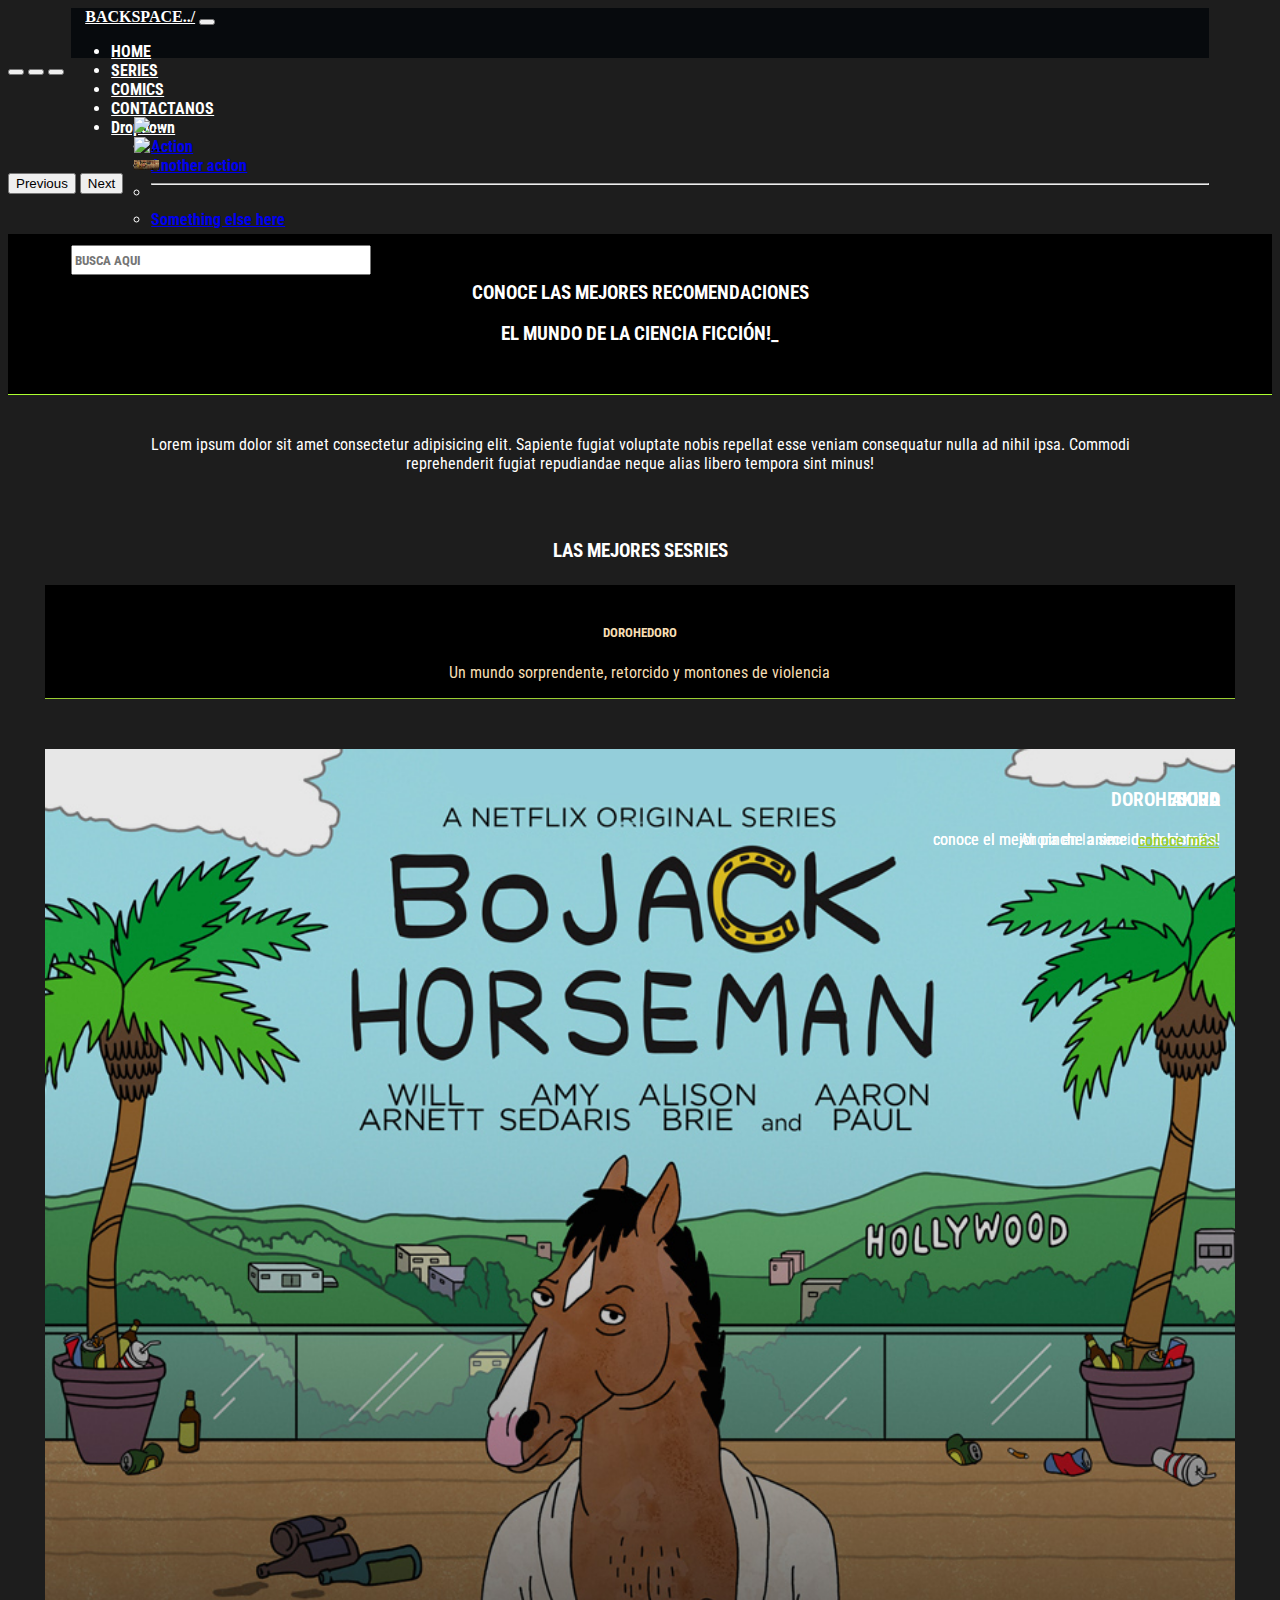
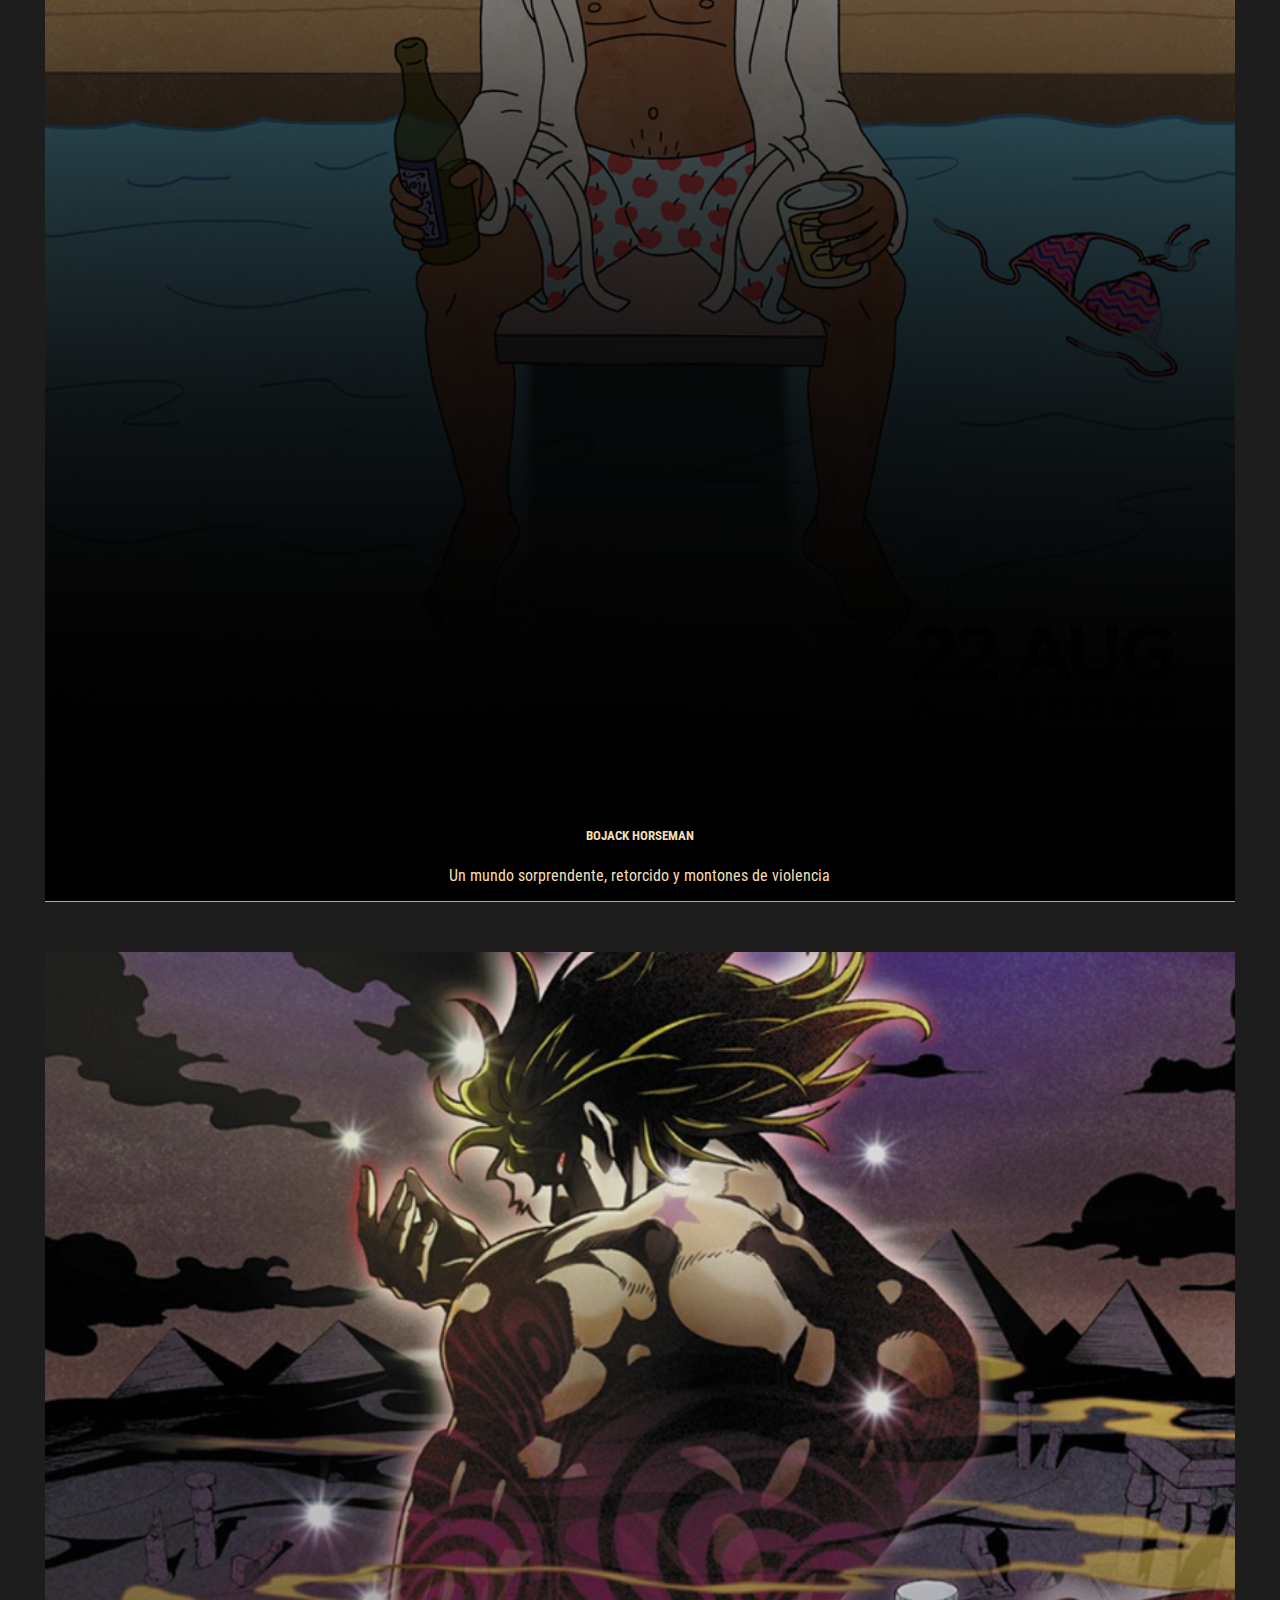
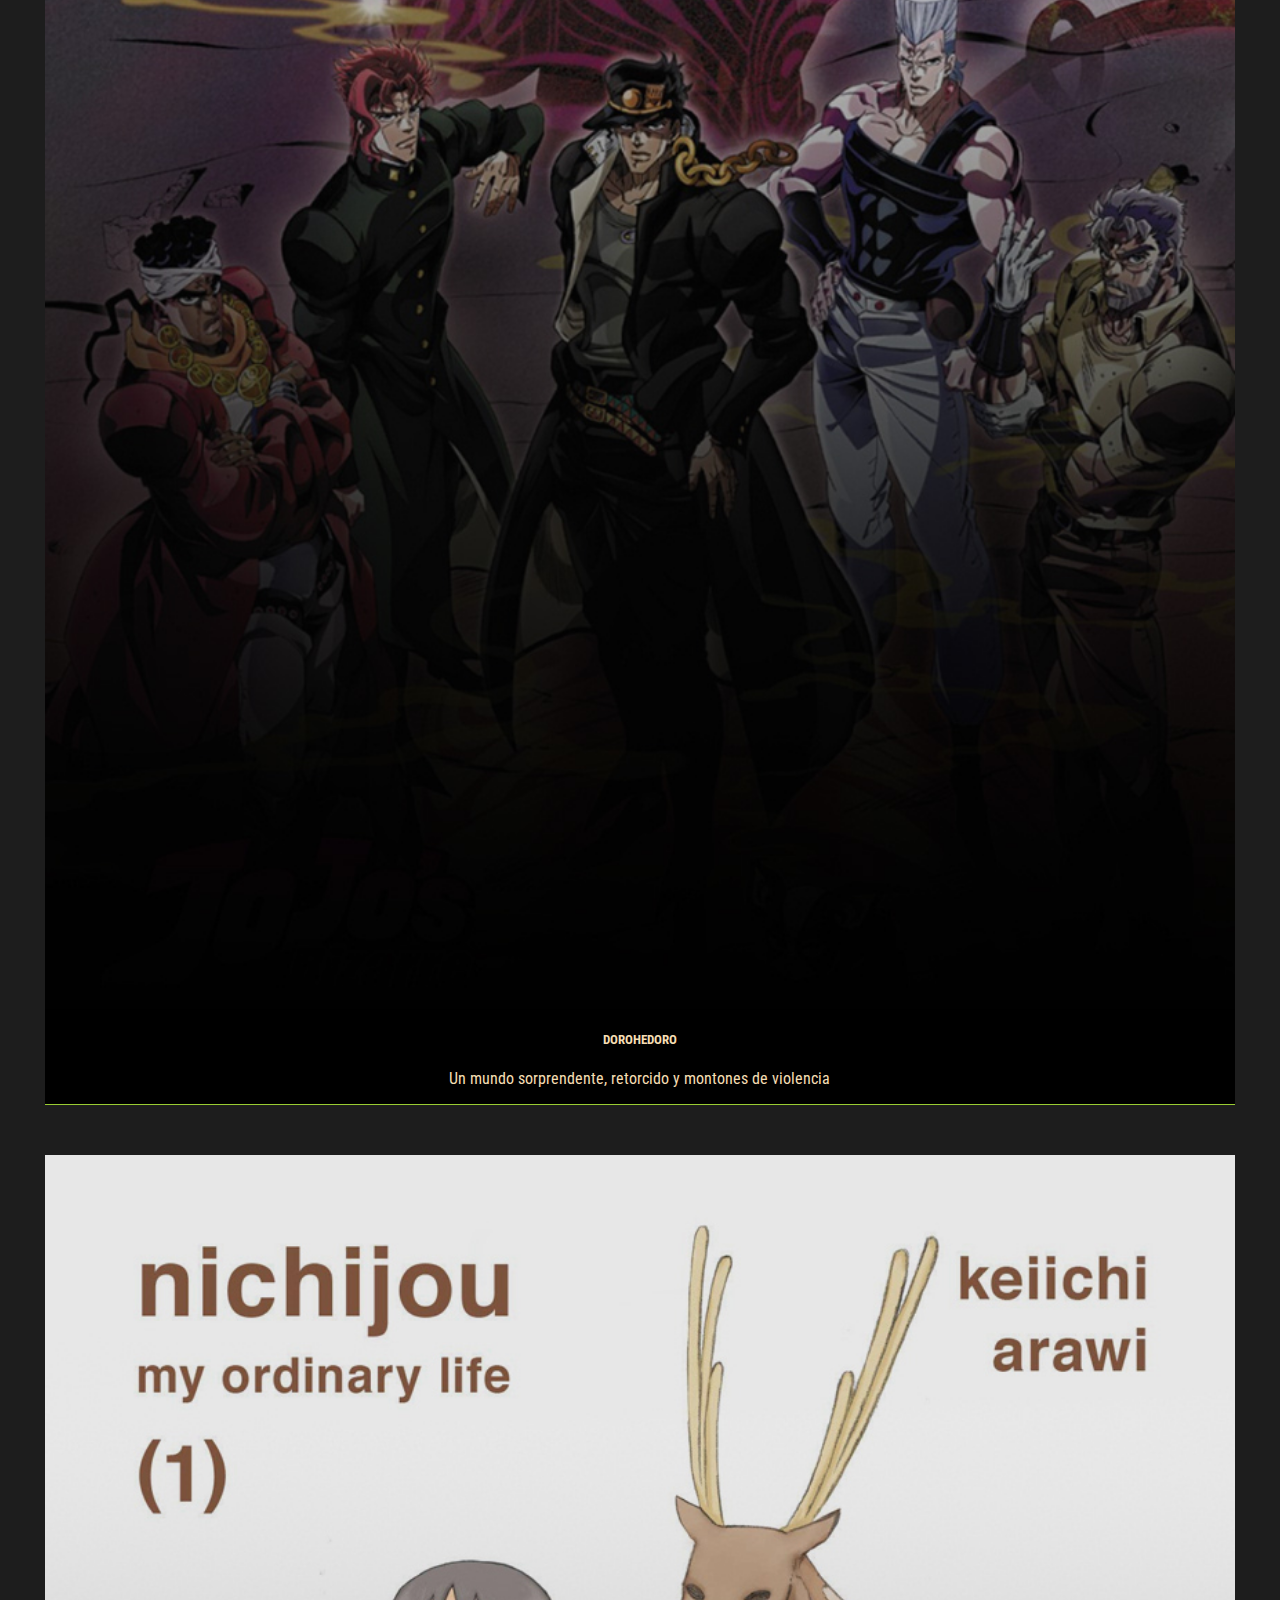
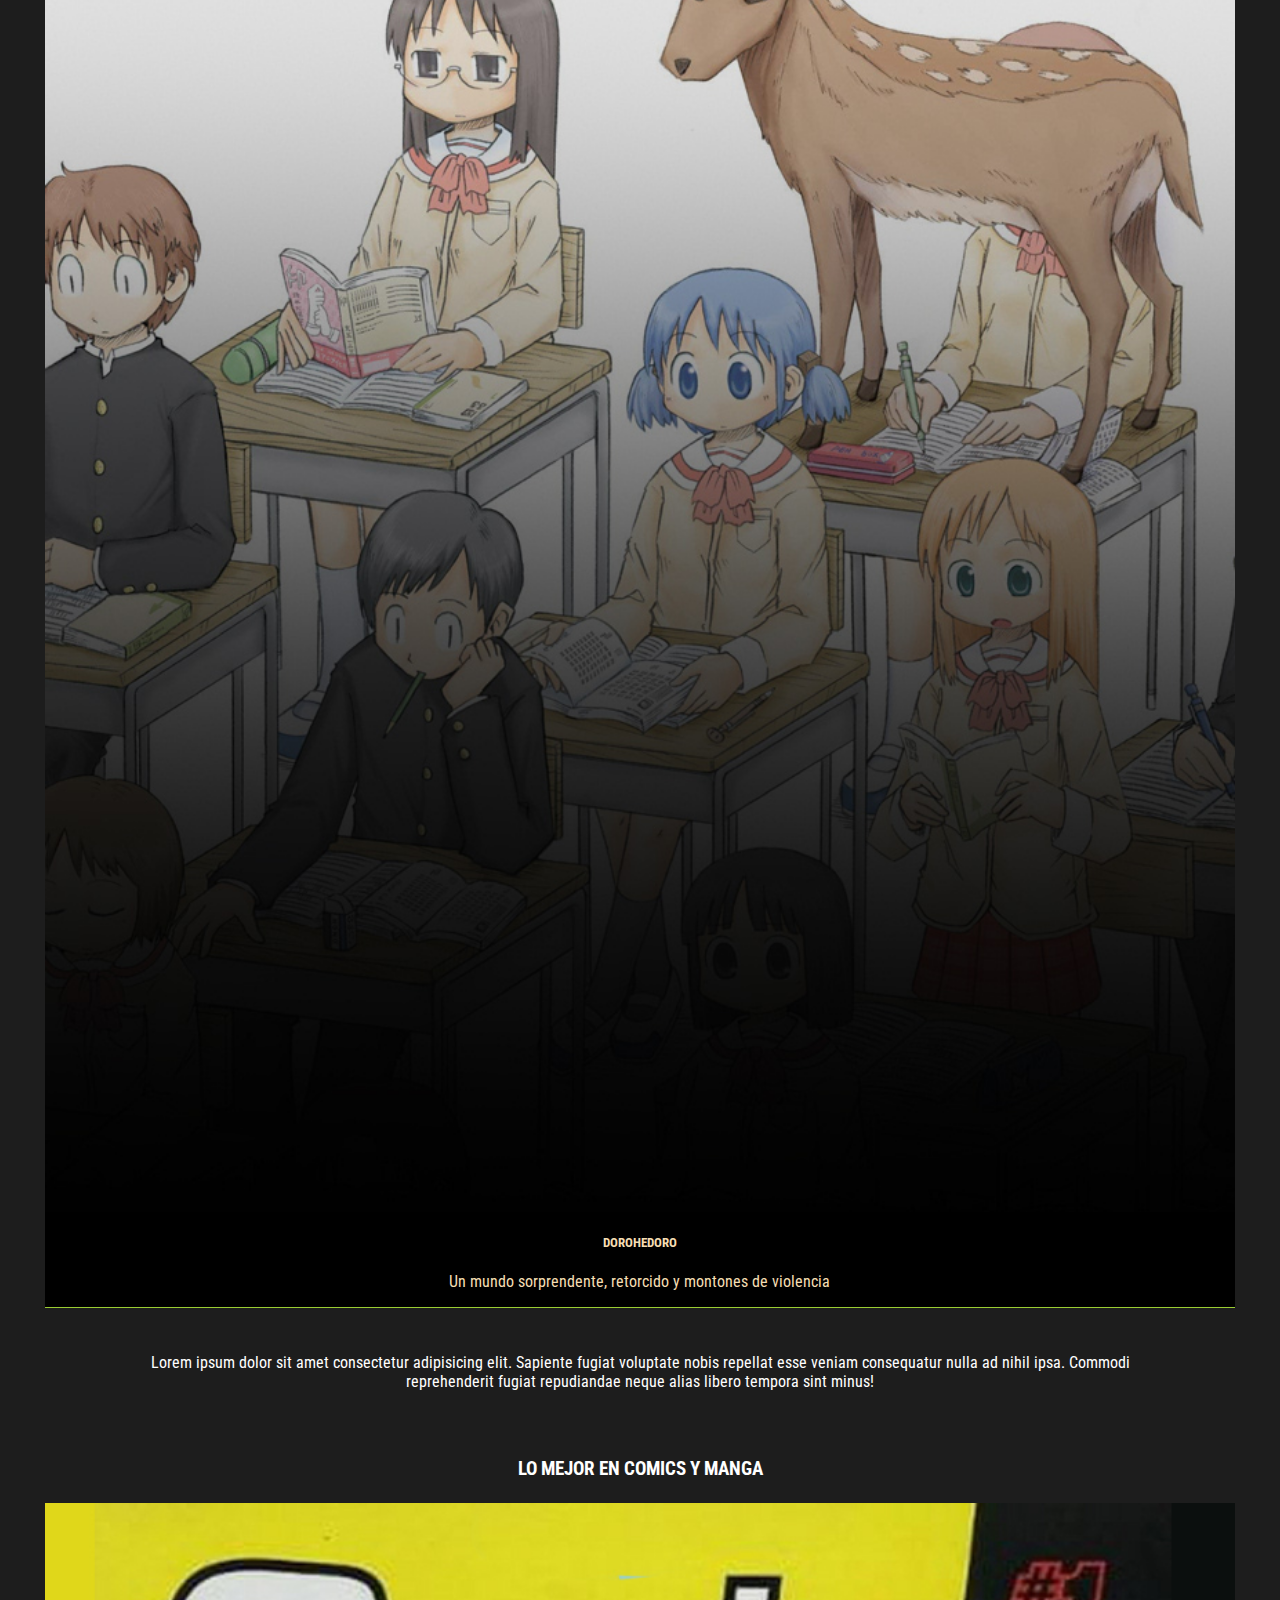
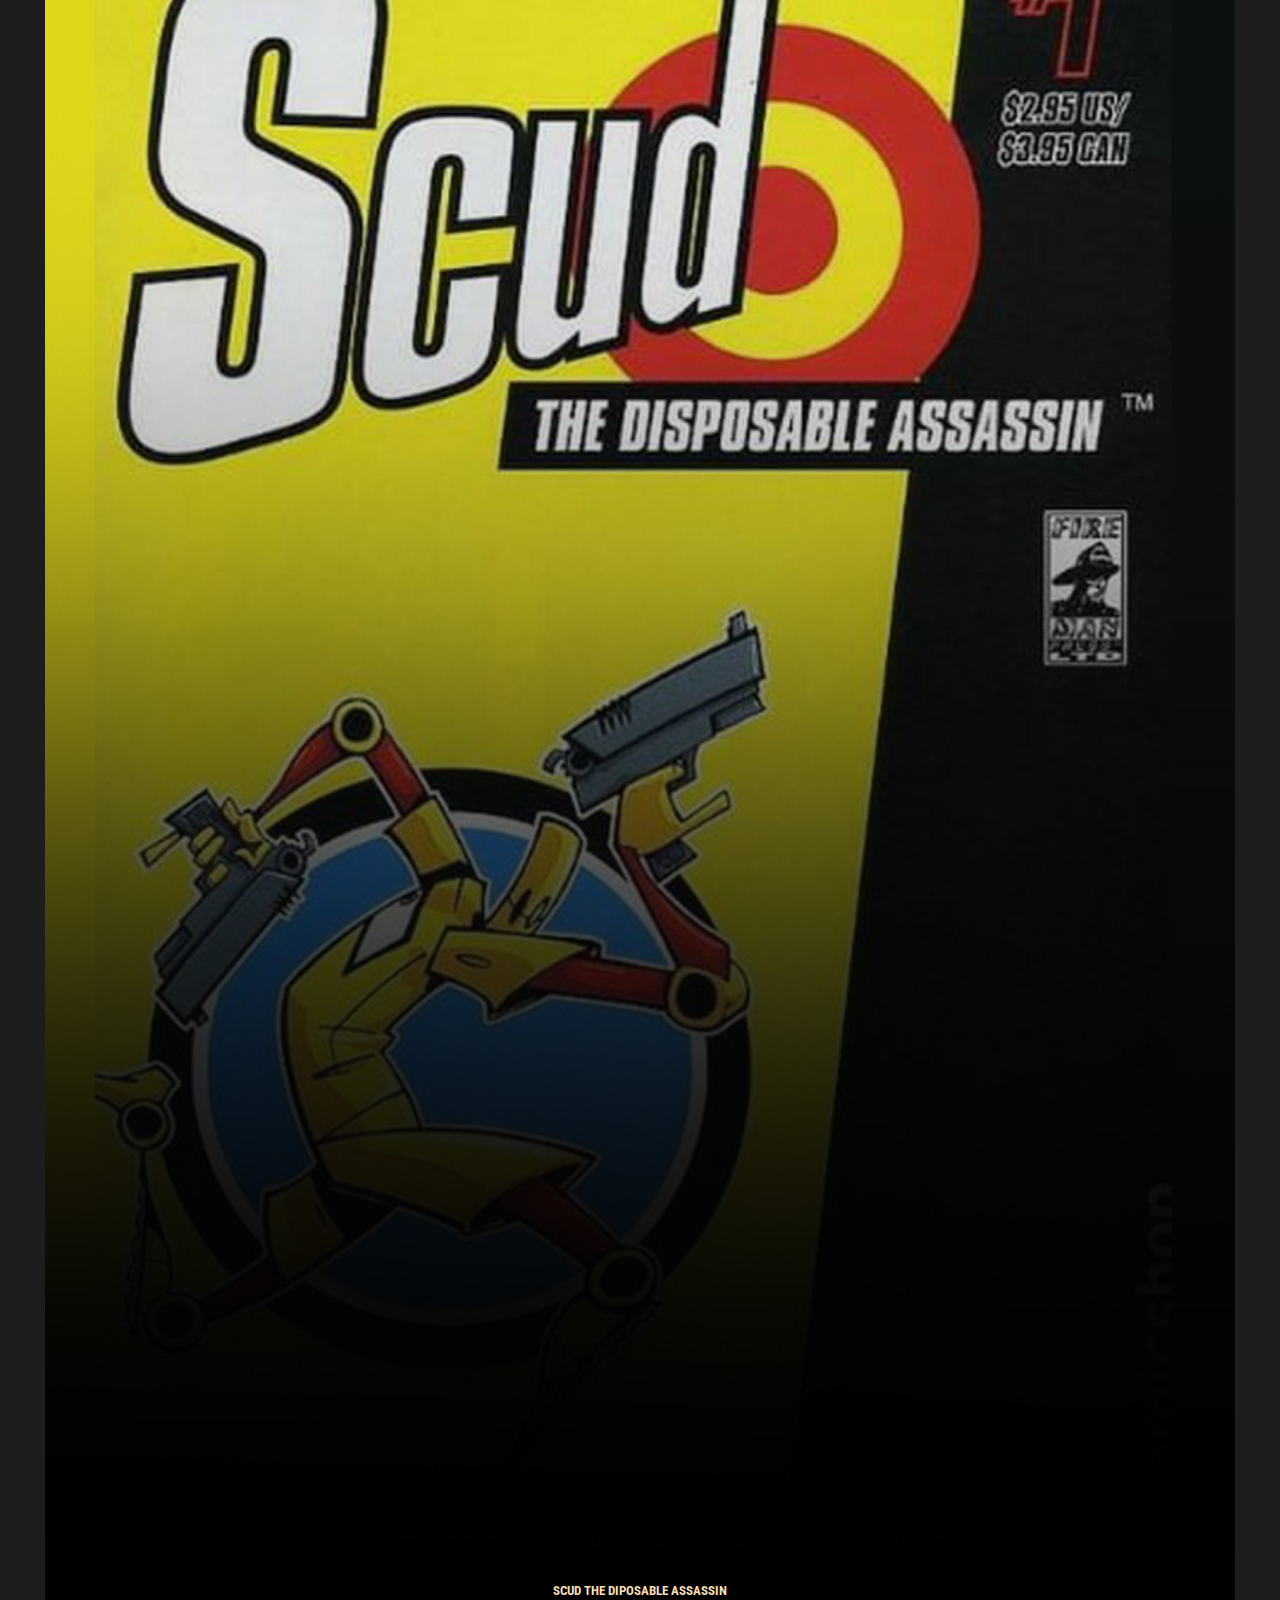
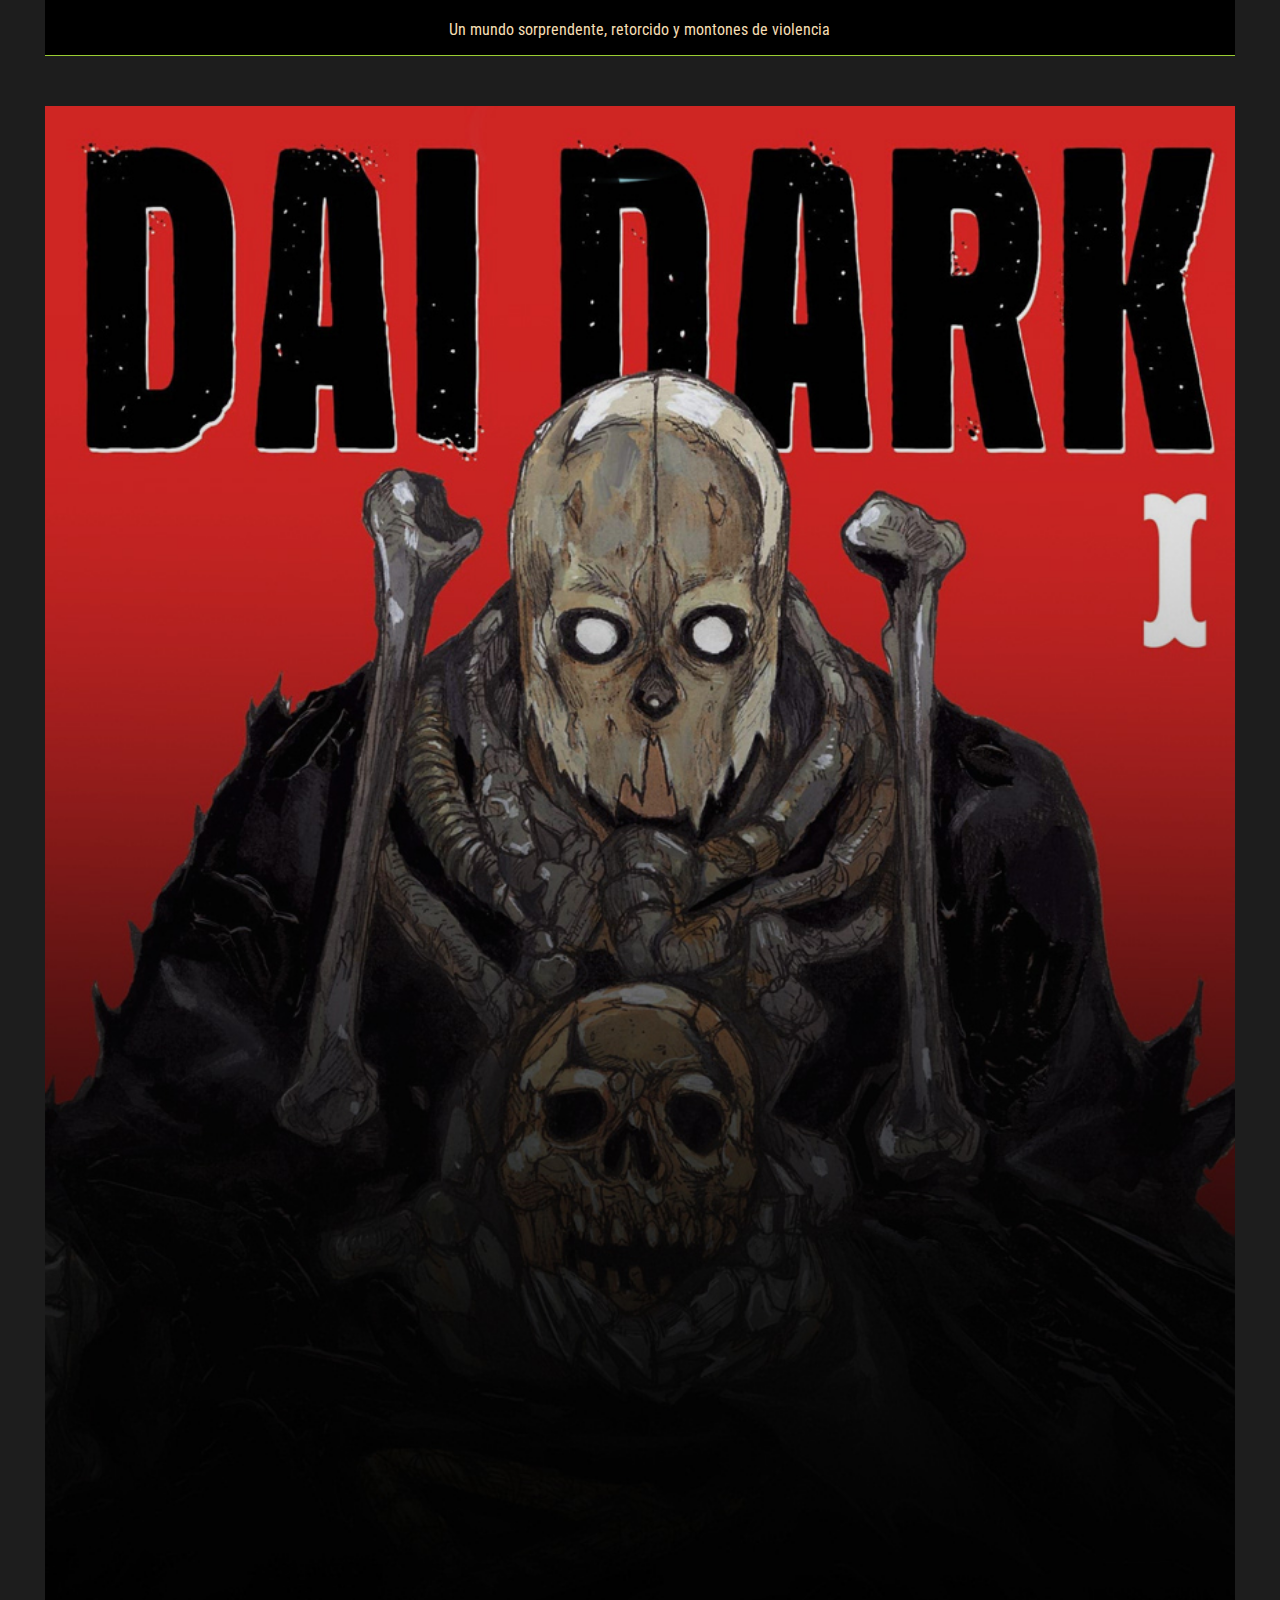
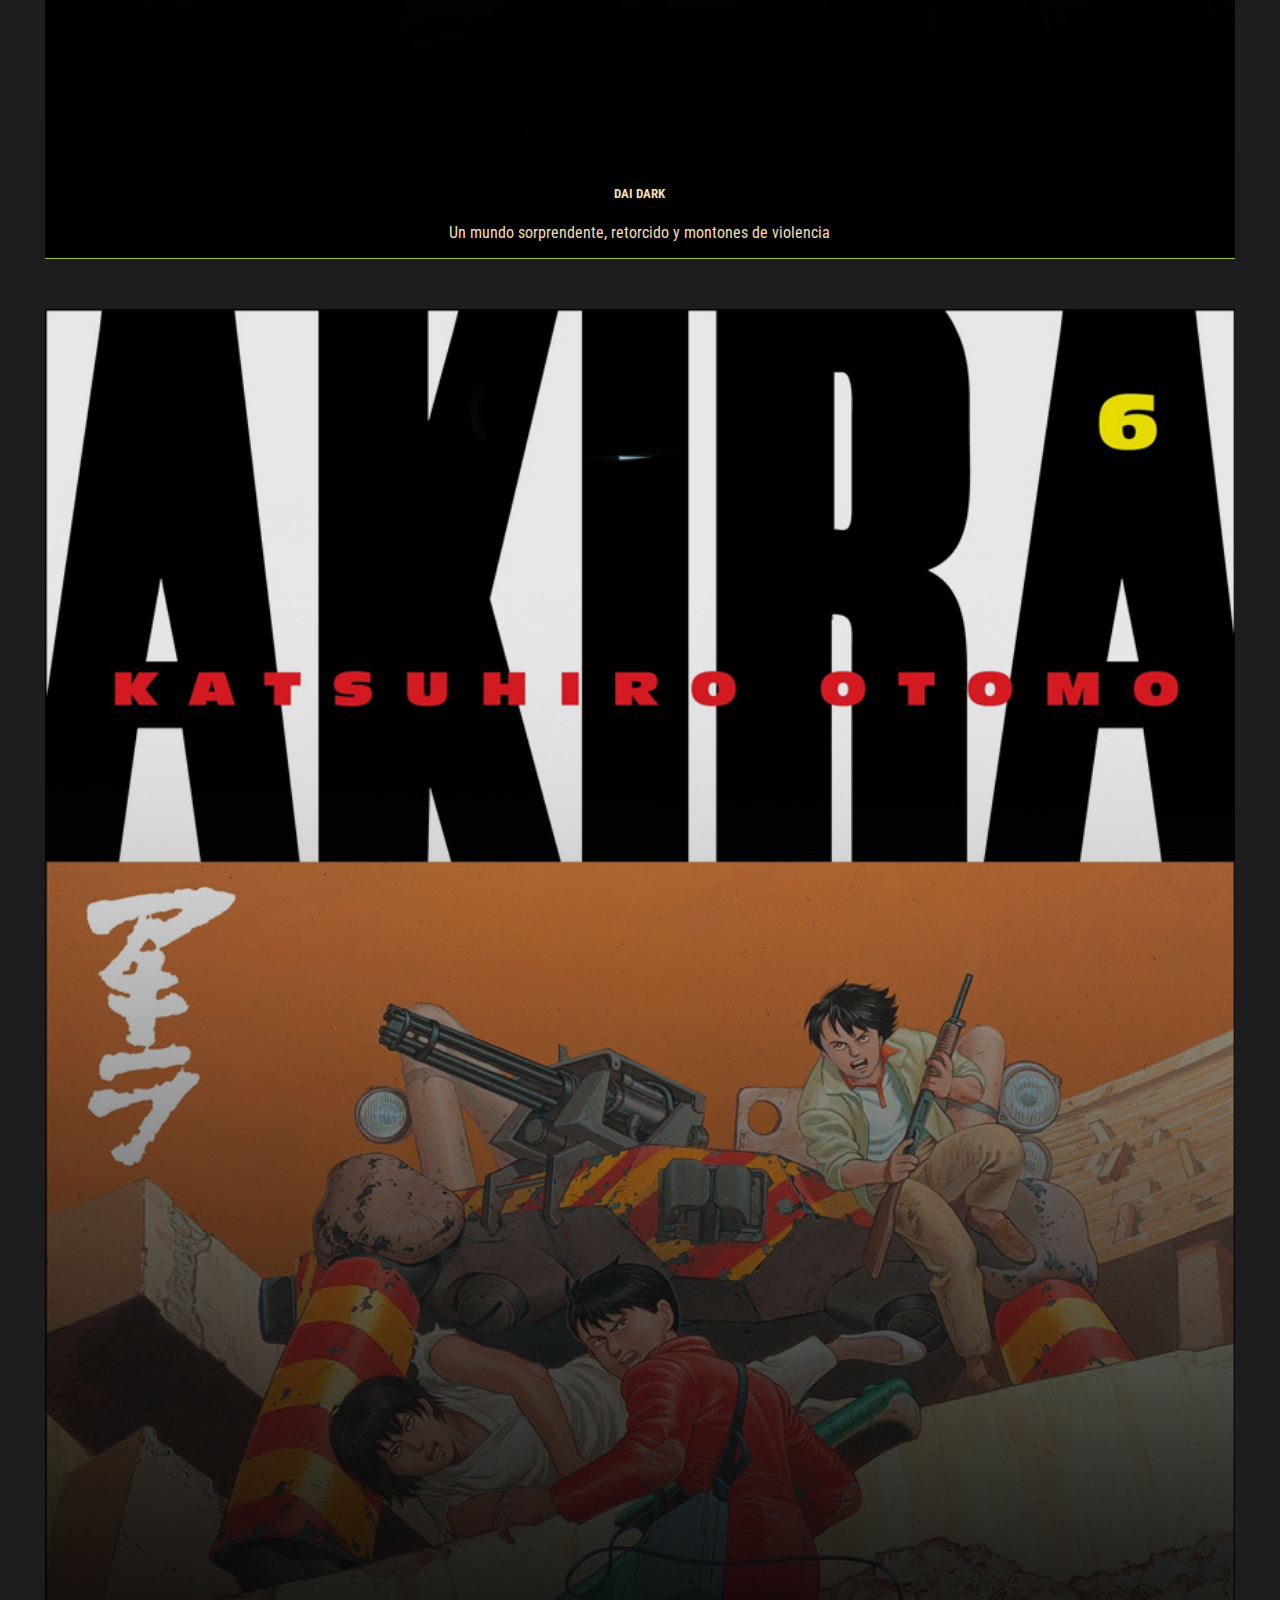
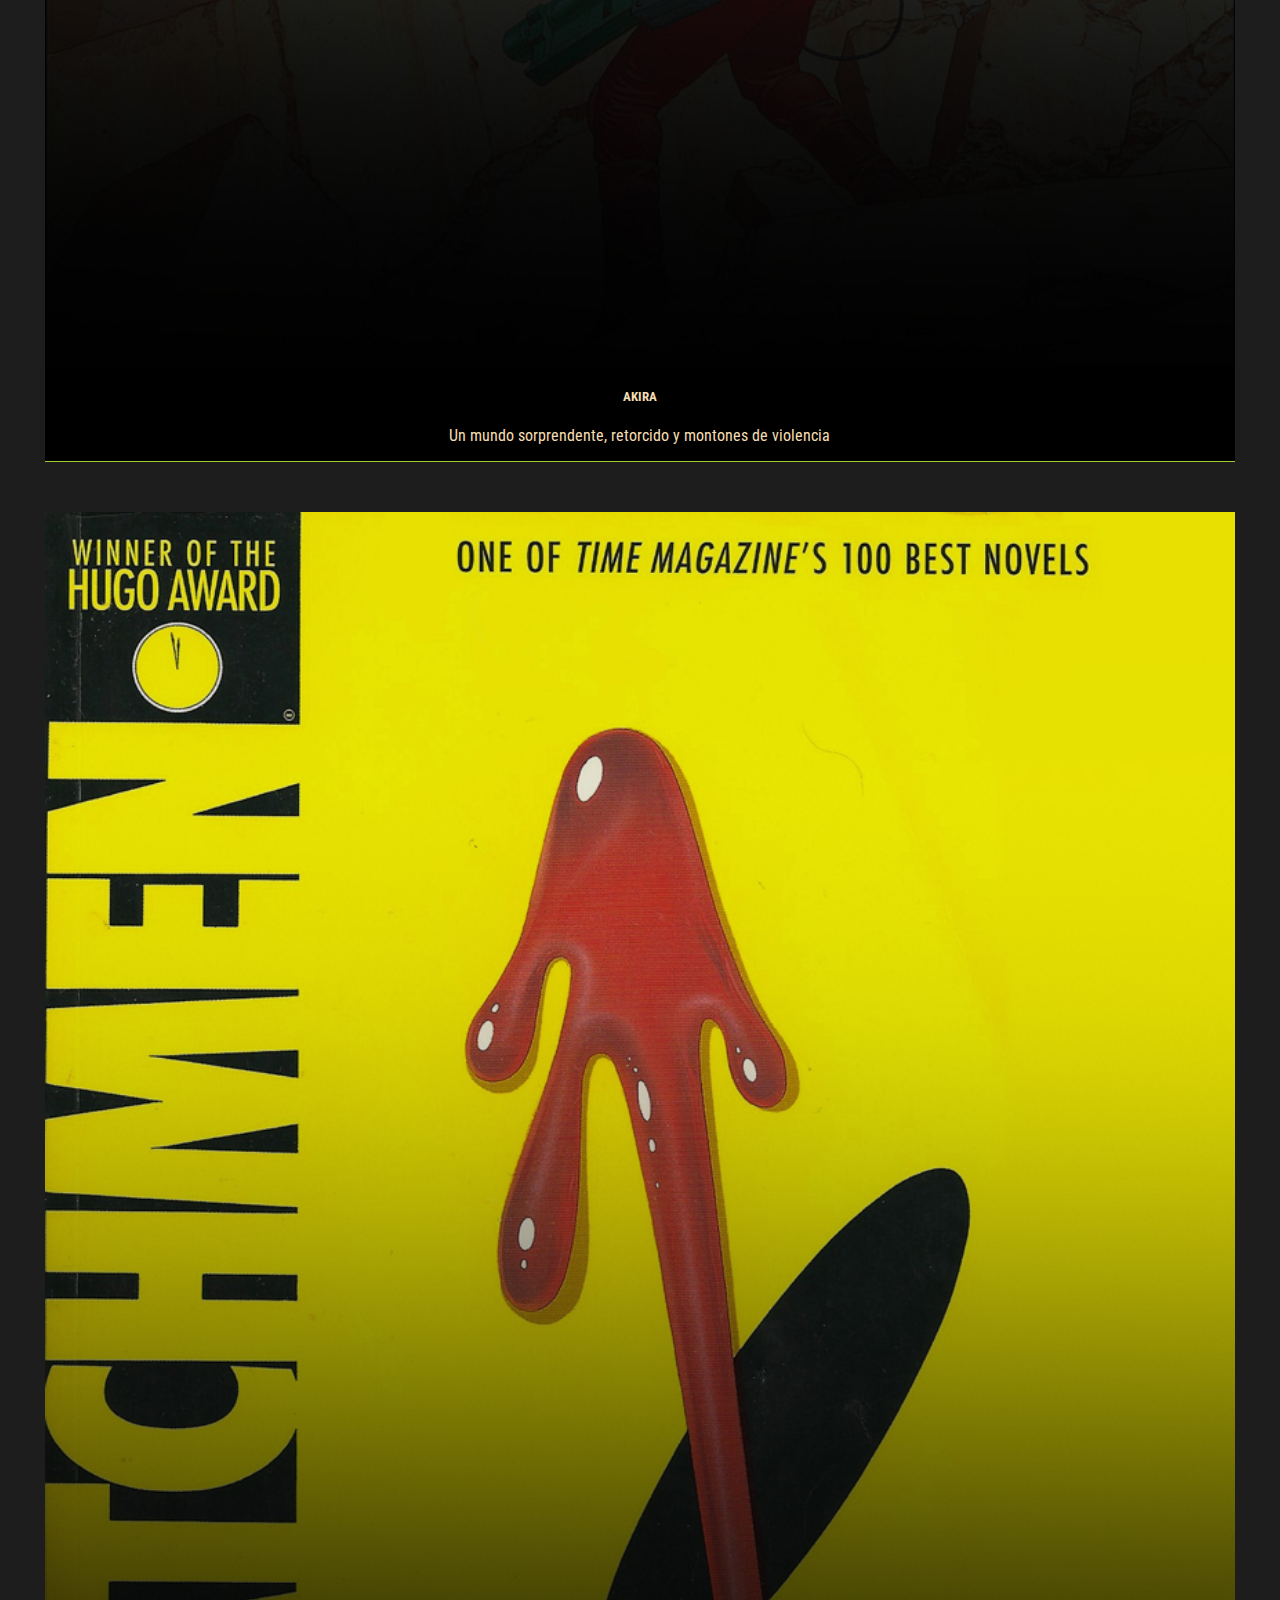
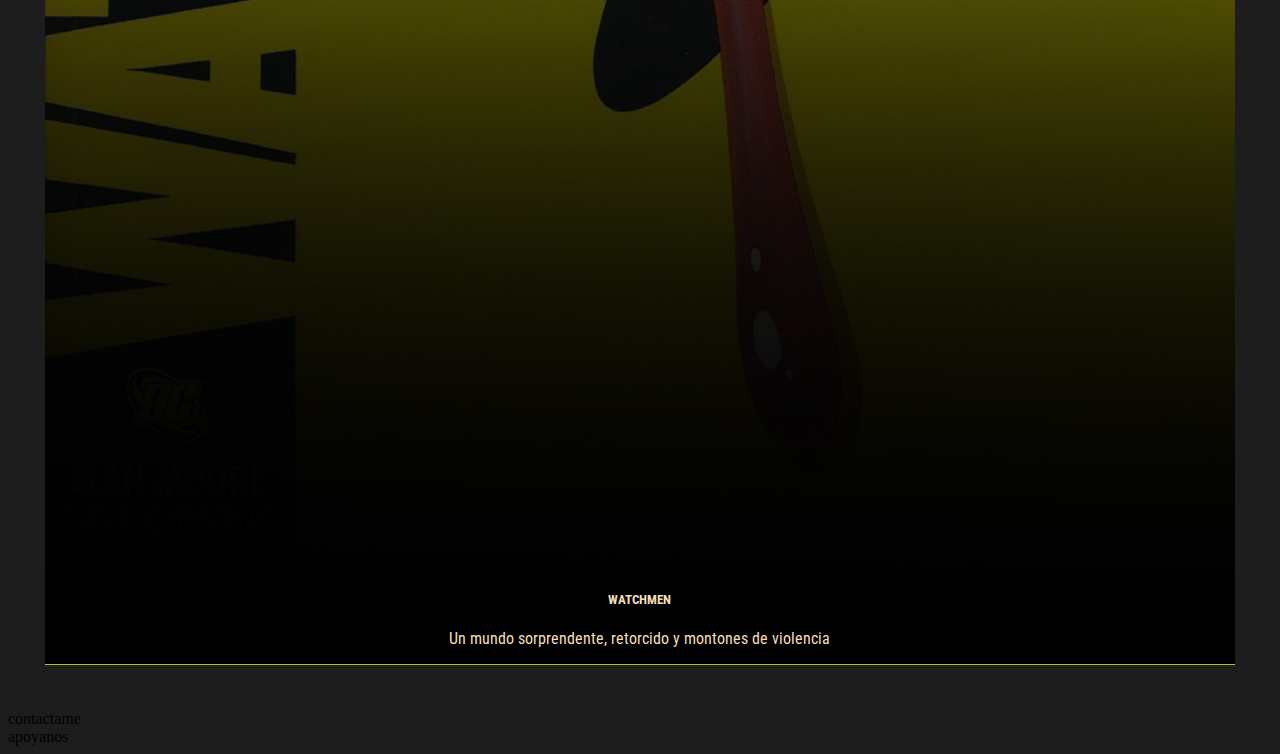
==== index.html @ 6d779ca4 "se termino el apartado de recomendaciones" ====
<!doctype html>
<html lang="en">
  <head>
    <meta charset="utf-8">
    <meta name="viewport" content="width=device-width, initial-scale=1">
    <link href="https://cdn.jsdelivr.net/npm/bootstrap@5.0.1/dist/css/bootstrap.min.css" rel="stylesheet" integrity="sha384-+0n0xVW2eSR5OomGNYDnhzAbDsOXxcvSN1TPprVMTNDbiYZCxYbOOl7+AMvyTG2x" crossorigin="anonymous">
 
    <link rel="preconnect" href="https://fonts.gstatic.com">
    <link href="https://fonts.googleapis.com/css2?family=Roboto+Condensed:wght@400;700&display=swap" rel="stylesheet">
    <link rel="stylesheet" href="styles.css">


    <title>BACKSPACE, Tu citio web de noticias</title>
  </head>
  <nav class="navbar navbar-expand-lg navbar-light bg-light">
        <div class="container-fluid">
          <img src="assets/LOGO SPACE INVADERS.png" alt="">
            <a class="navbar-brand" href="#">BACKSPACE../</a>
          <button class="navbar-toggler" type="button" data-bs-toggle="collapse" data-bs-target="#navbarSupportedContent" aria-controls="navbarSupportedContent" aria-expanded="false" aria-label="Toggle navigation">
            <span class="navbar-toggler-icon"></span>
          </button>
          <div class="collapse navbar-collapse" id="navbarSupportedContent">
            <ul class="navbar-nav me-auto mb-2 mb-lg-0">
              <li class="nav-item">
                <a class="nav-link active" aria-current="page" href="#">HOME</a>
              </li>
              <li class="nav-item">
                <a class="nav-link" href="#">SERIES</a>
              </li>
              <li class="nav-item">
                <a class="nav-link" href="#">COMICS</a>
              </li>
              <li class="nav-item">
                <a class="nav-link" href="#">CONTACTANOS</a>
              </li>
              <li class="nav-item dropdown">
                <a class="nav-link dropdown-toggle" href="#" id="navbarDropdown" role="button" data-bs-toggle="dropdown" aria-expanded="false">
                  Dropdown
                </a>
                <ul class="dropdown-menu" aria-labelledby="navbarDropdown">
                  <li><a class="dropdown-item" href="#">Action</a></li>
                  <li><a class="dropdown-item" href="#">Another action</a></li>
                  <li><hr class="dropdown-divider"></li>
                  <li><a class="dropdown-item" href="#">Something else here</a></li>
                </ul>
              </li>
              
            </ul>
                <div class="search-var">
                    <input class="form-control me-2" type="search" placeholder="BUSCA AQUI" aria-label="Search">
                    <img src="assets/search icon.png" alt="">
                </div>
          </div>
        </div>
      </nav>
      <div id="carouselExampleIndicators" class="carousel slide" data-bs-ride="carousel">
        <div class="carousel-indicators">
          <button type="button" data-bs-target="#carouselExampleIndicators" data-bs-slide-to="0" class="active" aria-current="true" aria-label="Slide 1"></button>
          <button type="button" data-bs-target="#carouselExampleIndicators" data-bs-slide-to="1" aria-label="Slide 2"></button>
          <button type="button" data-bs-target="#carouselExampleIndicators" data-bs-slide-to="2" aria-label="Slide 3"></button>
        </div>
        <div class="carousel-inner">
          <div class="carousel-item active">
            <img src="assets/dorohedoro.jpg" class="d-block w-100" alt="...">
             <div class="carousel-info">
                <h3>DOROHEDORO</h3>
                <p>conoce el mejor pinche anime de la historia!</p>
                <a href="">conoce más!</a>
             </div>
          </div>
          <div class="carousel-item">
            <img src="assets/akira.jpg" class="d-block w-100" alt="...">
            <div class="carousel-info">
              <h3>AKIRA</h3>
              <p>conoce el mejor pinche anime de la historia!</p>
              <a href="">conoce más!</a>
           </div>
          </div>
          <div class="carousel-item">
            <img src="assets/scud.jpg" class="d-block w-100" alt="...">
            <div class="carousel-info">
              <h3>SCUD</h3>
              <p>Ahora en la seccion de comics!</p>
              <a href="">conoce más!</a>
           </div>
          </div>
        </div>
        <button class="carousel-control-prev" type="button" data-bs-target="#carouselExampleIndicators" data-bs-slide="prev">
          <span class="carousel-control-prev-icon" aria-hidden="true"></span>
          <span class="visually-hidden">Previous</span>
        </button>
        <button class="carousel-control-next" type="button" data-bs-target="#carouselExampleIndicators" data-bs-slide="next">
          <span class="carousel-control-next-icon" aria-hidden="true"></span>
          <span class="visually-hidden">Next</span>
        </button>
      </div>
      <main>
          <div class="classes-title-container">
            <h3>
                CONOCE LAS MEJORES RECOMENDACIONES 
            </h3>
            <h3>
                EL MUNDO DE LA CIENCIA FICCIÓN!_
            </h3>
          </div>
      <div  class="description-container">
        <p>Lorem ipsum dolor sit amet consectetur adipisicing elit. Sapiente fugiat voluptate nobis repellat esse veniam consequatur nulla ad nihil ipsa. Commodi reprehenderit fugiat repudiandae neque alias libero tempora sint minus!</p>
      </div>
         <div class="category-title">
          <h3> LAS MEJORES SESRIES</h3>
         </div>
         <section class="cards-container">
          <div class="container">
            <div class="row row-cols-1 row-cols-sm-2 row-cols-md-4">
              <div class="col">
                <a href=""><img src="assets/dorohedoro square.jpg" alt=""></a>
                <div class="card-info">
                  <h5>DOROHEDORO</h5>
                  <P>Un mundo sorprendente, retorcido y montones de violencia</P>
                </div>
              </div>
              <div class="col">
                <a href=""><img src="assets/boyack square.jpg" alt=""></a>
                <div class="card-info">
                  <h5>BOJACK HORSEMAN</h5>
                  <P>Un mundo sorprendente, retorcido y montones de violencia</P>
                </div>
              </div>
              <div class="col">
                <a href=""><img src="assets/jojos quare.jpg" alt=""></a>
                <div class="card-info">
                  <h5>DOROHEDORO</h5>
                  <P>Un mundo sorprendente, retorcido y montones de violencia</P>
                </div>
              </div>
              <div class="col">
                <a href=""><img src="assets/nichijou quare.jpg" alt=""></a>
                <div class="card-info">
                  <h5>DOROHEDORO</h5>
                  <P>Un mundo sorprendente, retorcido y montones de violencia</P>
                </div>
              </div>
            </div>
          </div>
         </section>
 
    <div  class="description-container">
      <p>Lorem ipsum dolor sit amet consectetur adipisicing elit. Sapiente fugiat voluptate nobis repellat esse veniam consequatur nulla ad nihil ipsa. Commodi reprehenderit fugiat repudiandae neque alias libero tempora sint minus!</p>
    </div>
       <div class="category-title">
        <h3> LO MEJOR EN COMICS Y MANGA</h3>
       </div>
       <section class="cards-container">
        <div class="container">
          <div class="row row-cols-1 row-cols-sm-2 row-cols-md-4">
            <div class="col">
             <a href=""> <img src="assets/scud square.jpg" alt=""></a>
              <div class="card-info">
                <h5>SCUD THE DIPOSABLE ASSASSIN</h5>
                <P>Un mundo sorprendente, retorcido y montones de violencia</P>
              </div>
            </div>
            <div class="col">
              <a href=""><img src="assets/dai dark quare.jpg" alt=""></a>
              <div class="card-info">
                <h5>DAI DARK</h5>
                <P>Un mundo sorprendente, retorcido y montones de violencia</P>
              </div>
            </div>
            <div class="col">
              <a href=""><img src="assets/Akira quare.jpg" alt=""></a>
              <div class="card-info">
                <h5>AKIRA</h5>
                <P>Un mundo sorprendente, retorcido y montones de violencia</P>
              </div>
            </div>
            <div class="col">
              <a href=""><img src="assets/wATCHMAN quare.jpg" alt=""></a>
              <div class="card-info">
                <h5>WATCHMEN</h5>
                <P>Un mundo sorprendente, retorcido y montones de violencia</P>
              </div>
            </div>
          </div>
        </div>
       </section>
      </main>
      <footer>
        <section>
          <div>
            contactame
          </div>
          <div>
            apoyanos
          </div>
        </section>
      </footer>
  <body>
    <script src="https://cdn.jsdelivr.net/npm/bootstrap@5.0.1/dist/js/bootstrap.bundle.min.js" integrity="sha384-gtEjrD/SeCtmISkJkNUaaKMoLD0//ElJ19smozuHV6z3Iehds+3Ulb9Bn9Plx0x4" crossorigin="anonymous"></script>
    
  </body>
</html>
---- styles.css ----
body {
    background-color: rgb(29, 29, 29);
    
}
.navbar {
     width: 90%;
     height: 50px;
    margin-left: auto;
    margin-right: auto 
   
}
.nav-item {
    font-family: 'Roboto Condensed', sans-serif;
    f
    color: white;
}
.me-2 {
    font-family: 'Roboto Condensed', sans-serif;
    font-weight: bold;
    font-size: small;
    width: 300px;
    height: 30px;
    margin-top: 
}
img, svg {
    vertical-align: middle;
    width: 25px;
    margin-right: 10px;
}
.navbar-light .navbar-nav .nav-link:focus, .navbar-light .navbar-nav .nav-link:hover {
    color: rgb(173 255 47);
}
.search-var {
    display: flex;
}
.search-var img {
    position: absolute;
    top: 18px;
    width: 15px;
    height: 15px;
    right: 20px;
}
.navbar-light {
    font-weight: bold;
    color: white;
}
.bg-light {
    background-color: #070a0d!important;
}
.navbar-light .navbar-brand {
    color: white;
}
.carousel-inner {
    margin-top: 40px;
    width: 80%;
    display: block;
    margin-left: auto;
    margin-right: auto 
}
.carousel-info {
    font-family: 'Roboto Condensed', sans-serif;
    position: absolute;
    bottom: 35px;
    right: 60px;
    text-align: right;
    width: 100%;
    color: white;
}
.navbar-light .navbar-nav .nav-link.active, .navbar-light .navbar-nav .show>.nav-link {
    color: rgb(255 255 255);
}
.navbar-light .navbar-nav .nav-link {
    color: rgb(255 255 255);
}
.carousel-info h3{
    font-weight: bold;

}
.carousel-info a {
    color: yellowgreen;
    position: absolute;
    right: 1px;
    top: 60px;
}

.classes-title-container {
    font-family: 'Roboto Condensed', sans-serif;
    margin-top: 40px;
    text-align: center;
    padding: 30px 0;
    color: white;
    background-color: black;
    border-bottom: 1px solid greenyellow;
}
.description-container {
    margin: 40px 100px;
    font-family: 'Roboto Condensed', sans-serif;
    text-align: center;
    color: white;
}
.category-title {
    font-family: 'Roboto Condensed', sans-serif;
    text-align: center;
    color: white;
    padding-top: 8px;

}
.cards-container {
    text-align: center;
    padding: 0px;
    width: 95%;
    margin: 0 auto;
}
.cards-container img {
    width: 100%;
    
}
.cards-container .col {
    background-color: black;    
    margin-bottom: 40px;
    padding: 0%;
    border: 5px solid #1d1d1d;
}
.card-info h5 {
    font-weight: bold;
}
.card-info {
    
    font-family: 'Roboto Condensed', sans-serif;
    border-bottom: 1px solid yellowgreen;
    color: wheat;
}
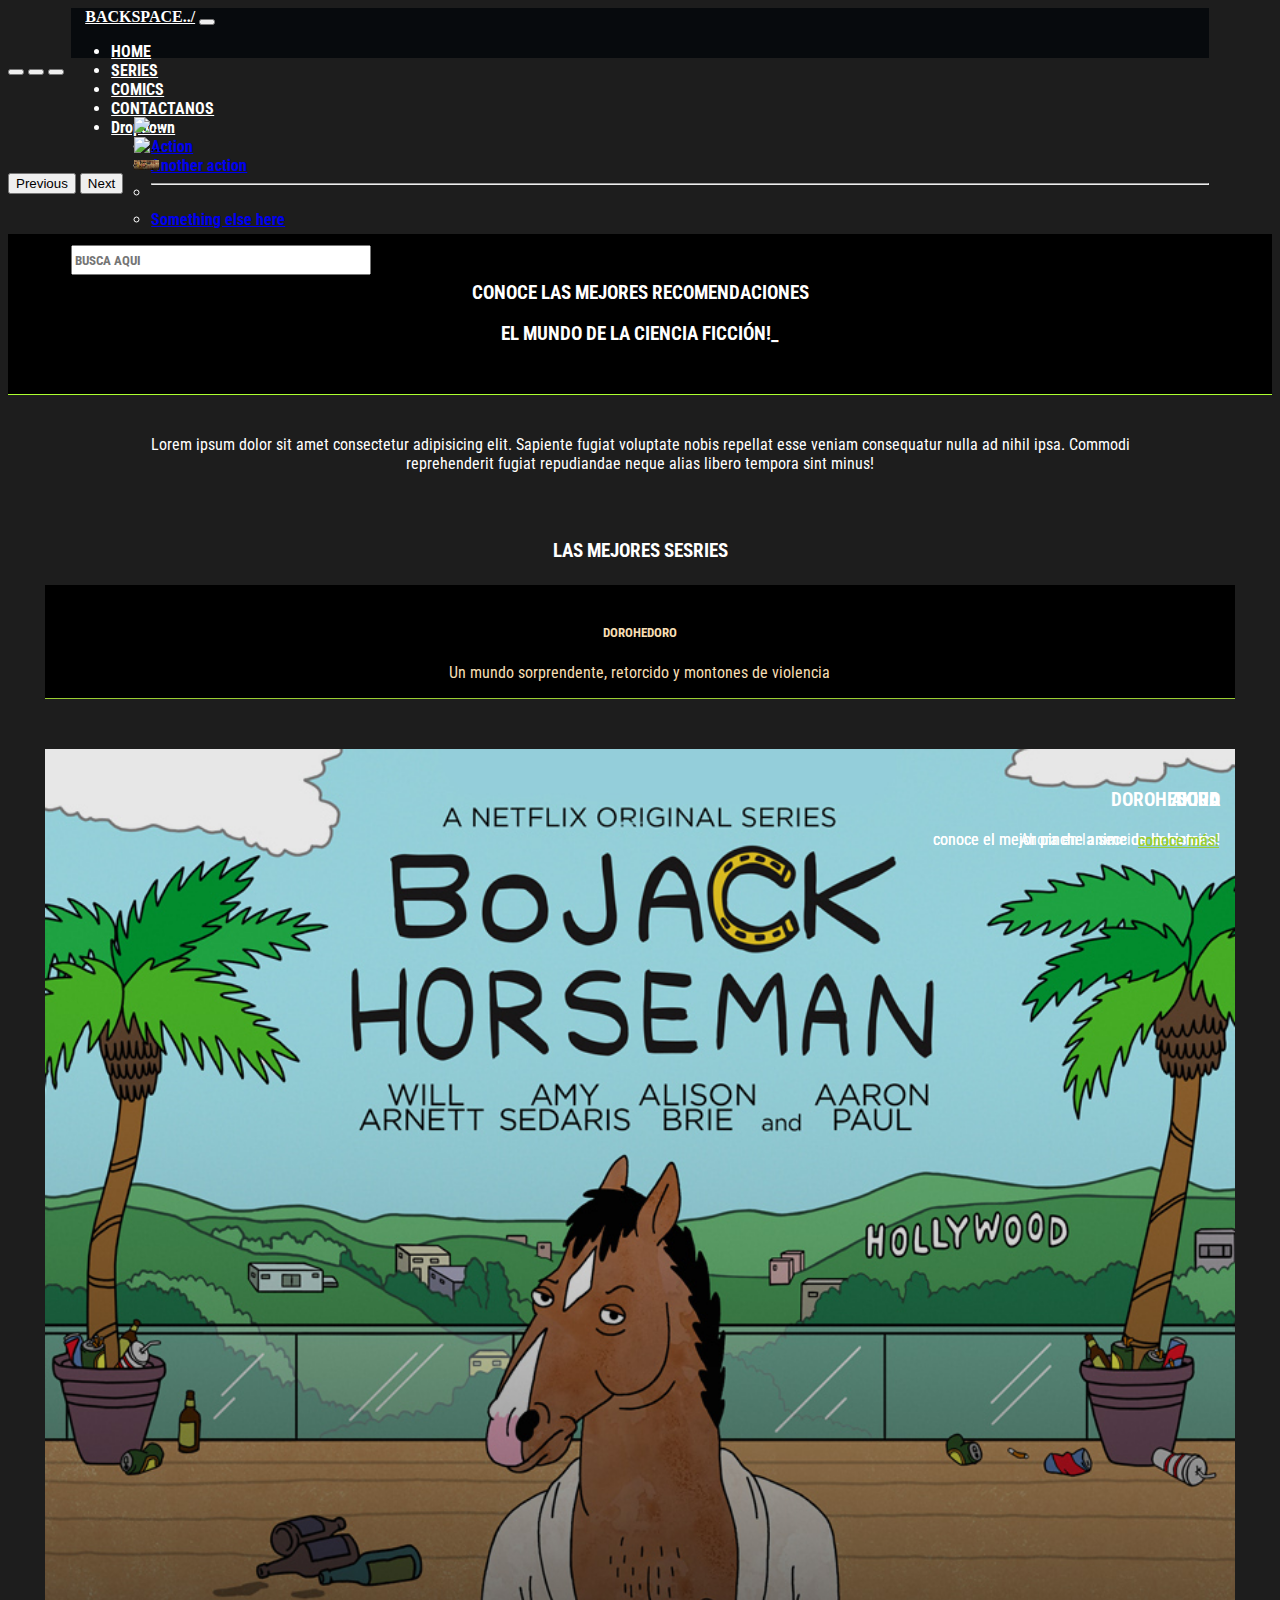
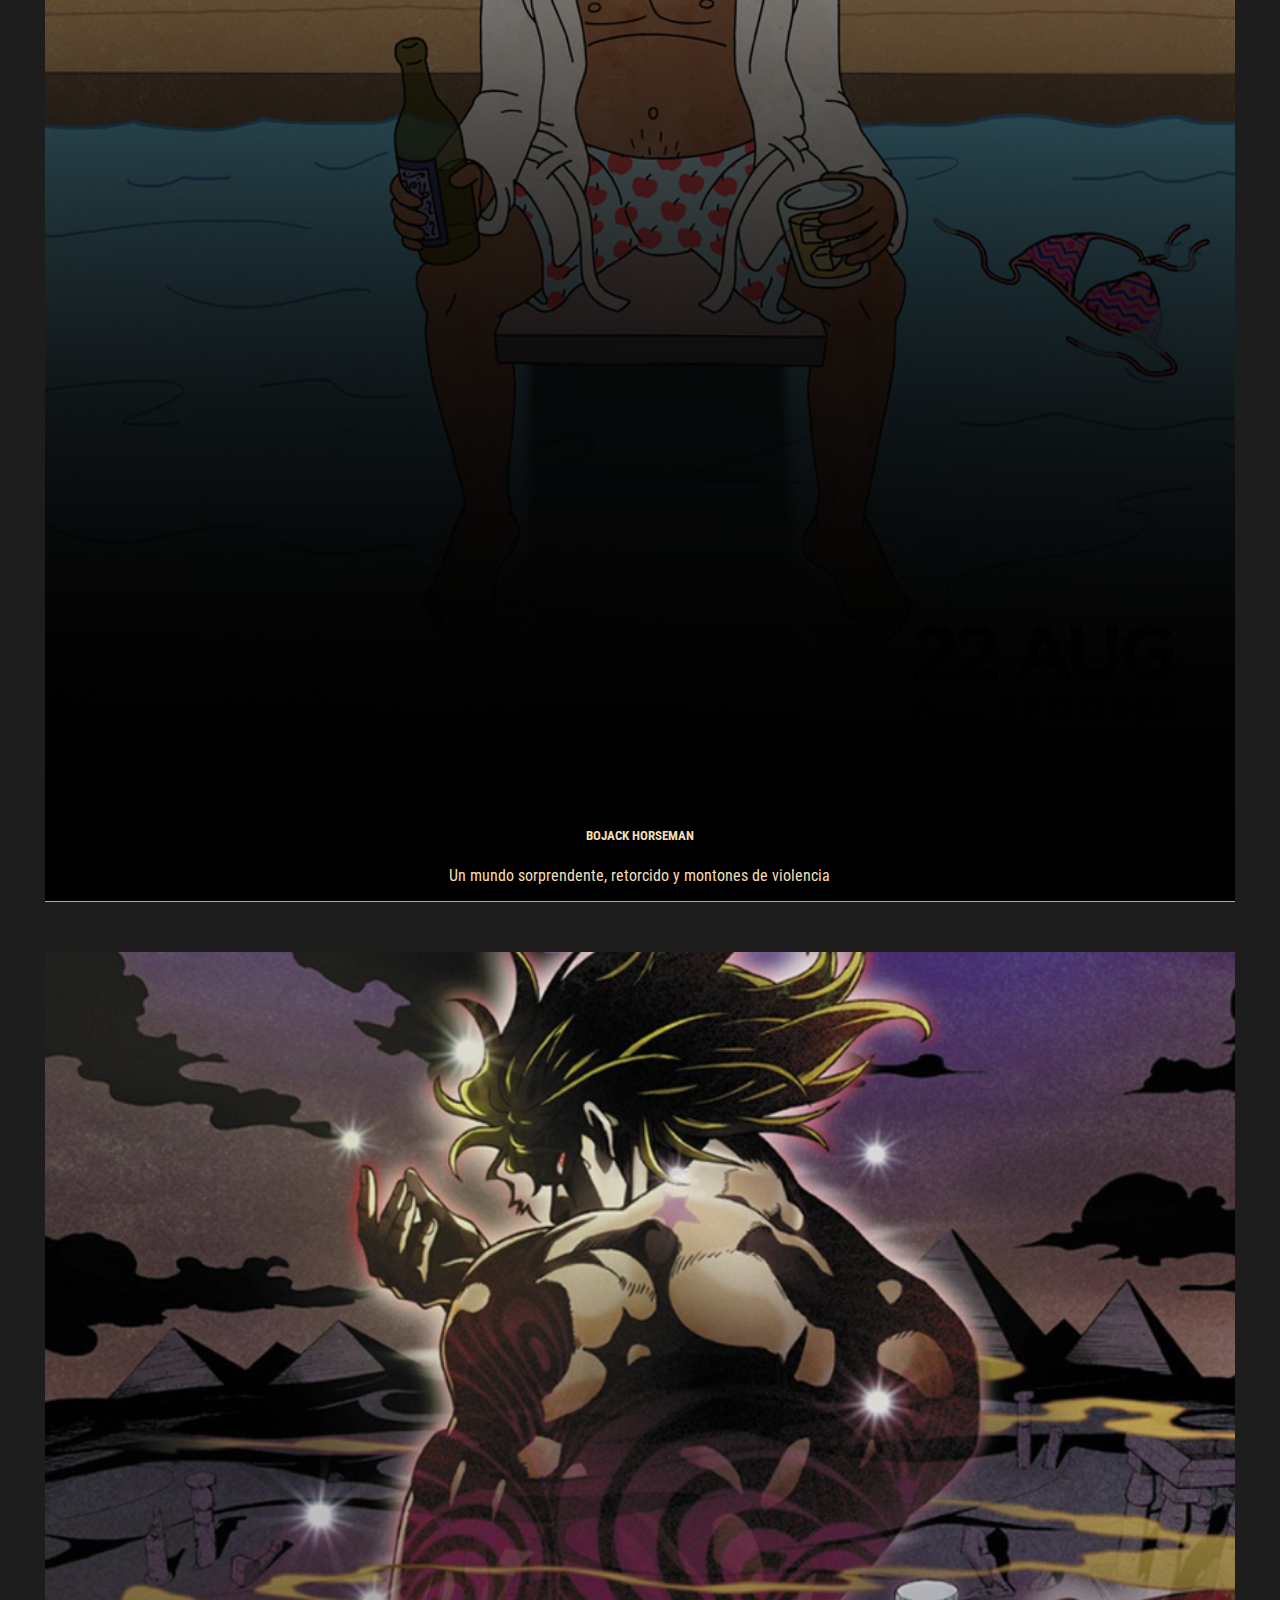
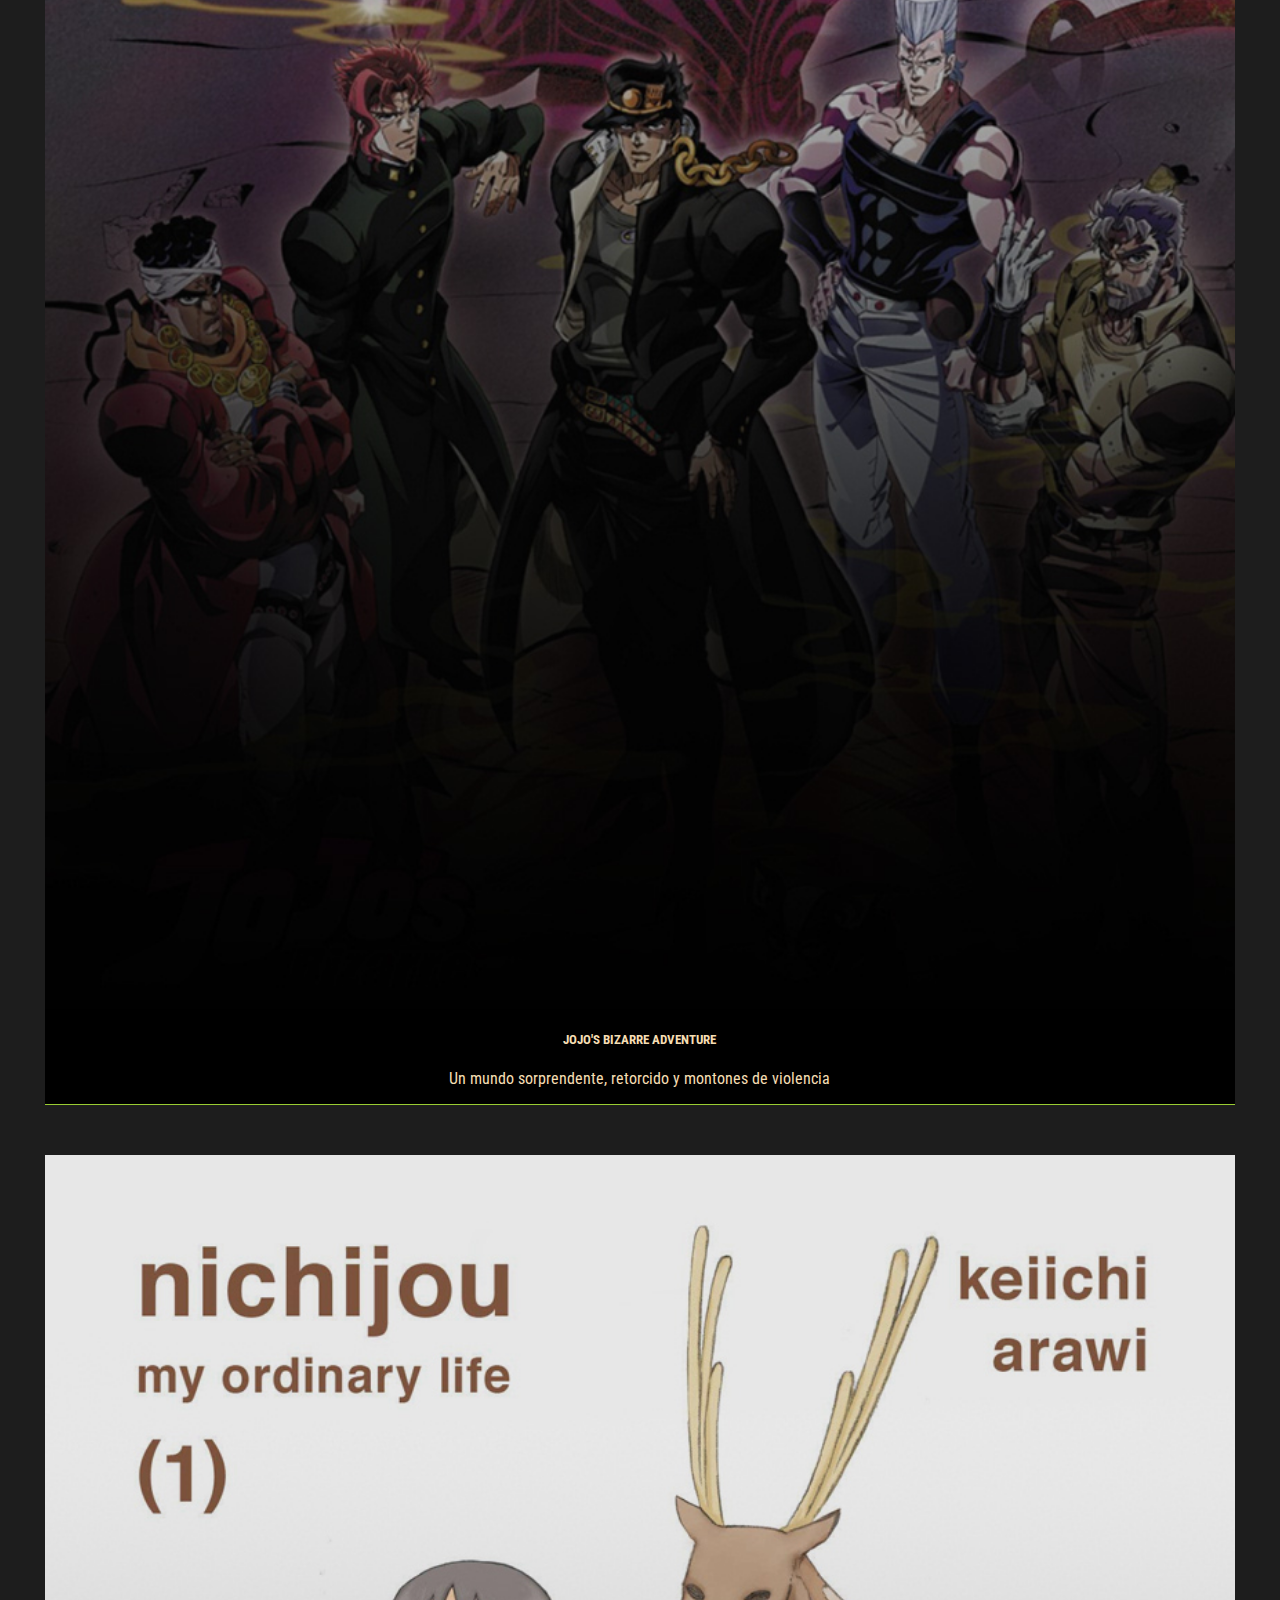
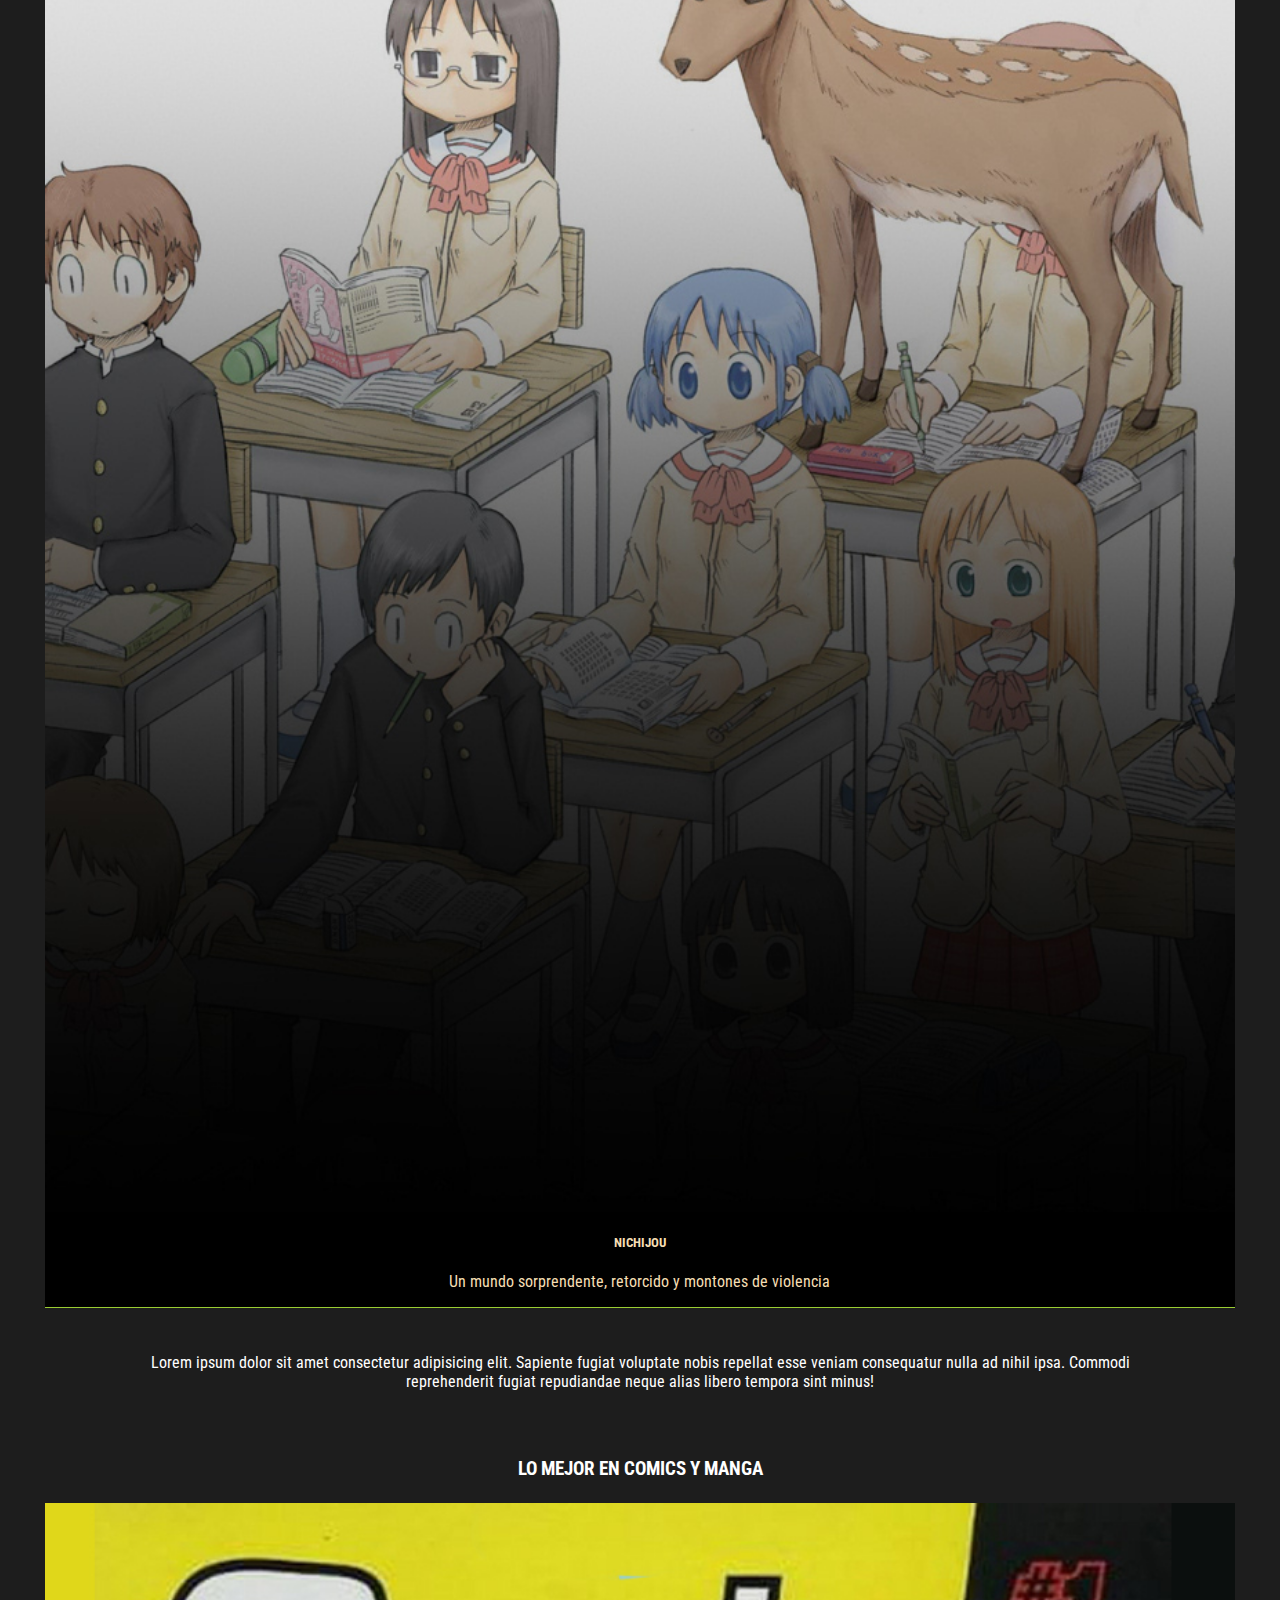
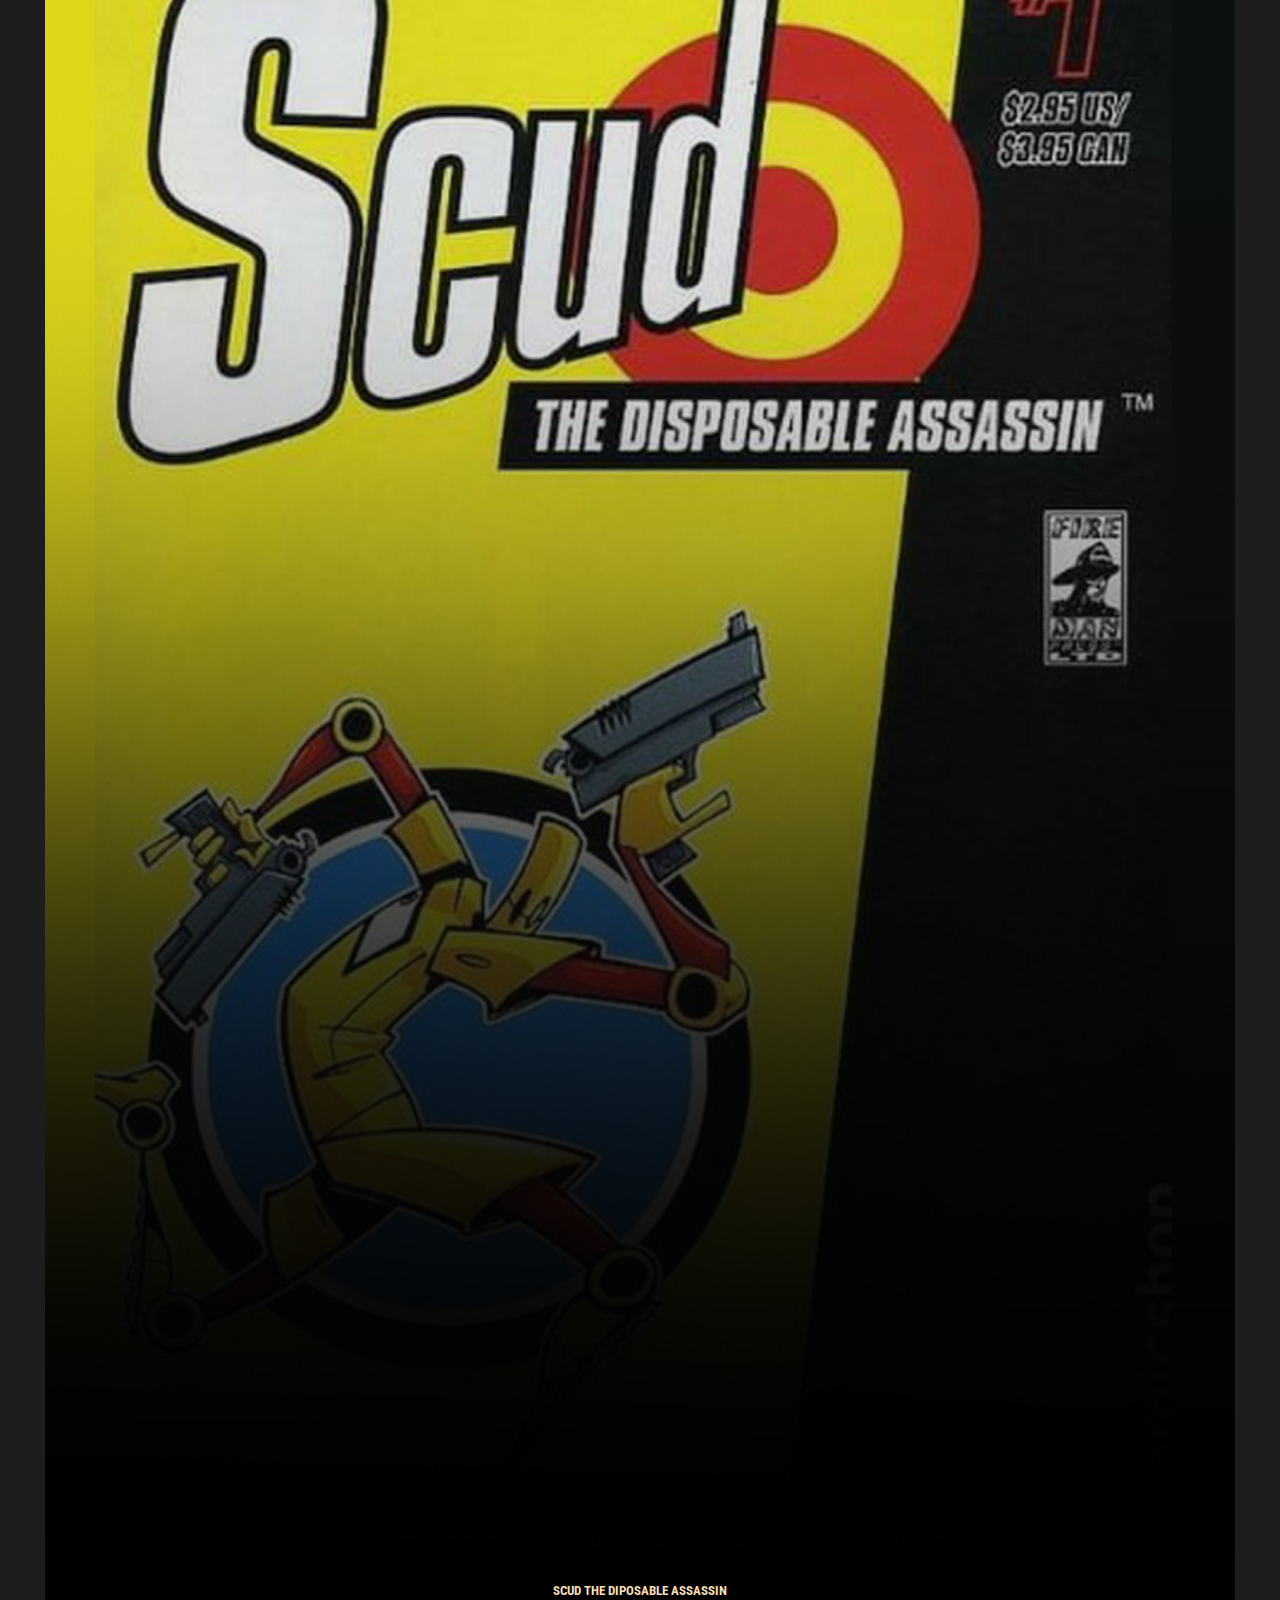
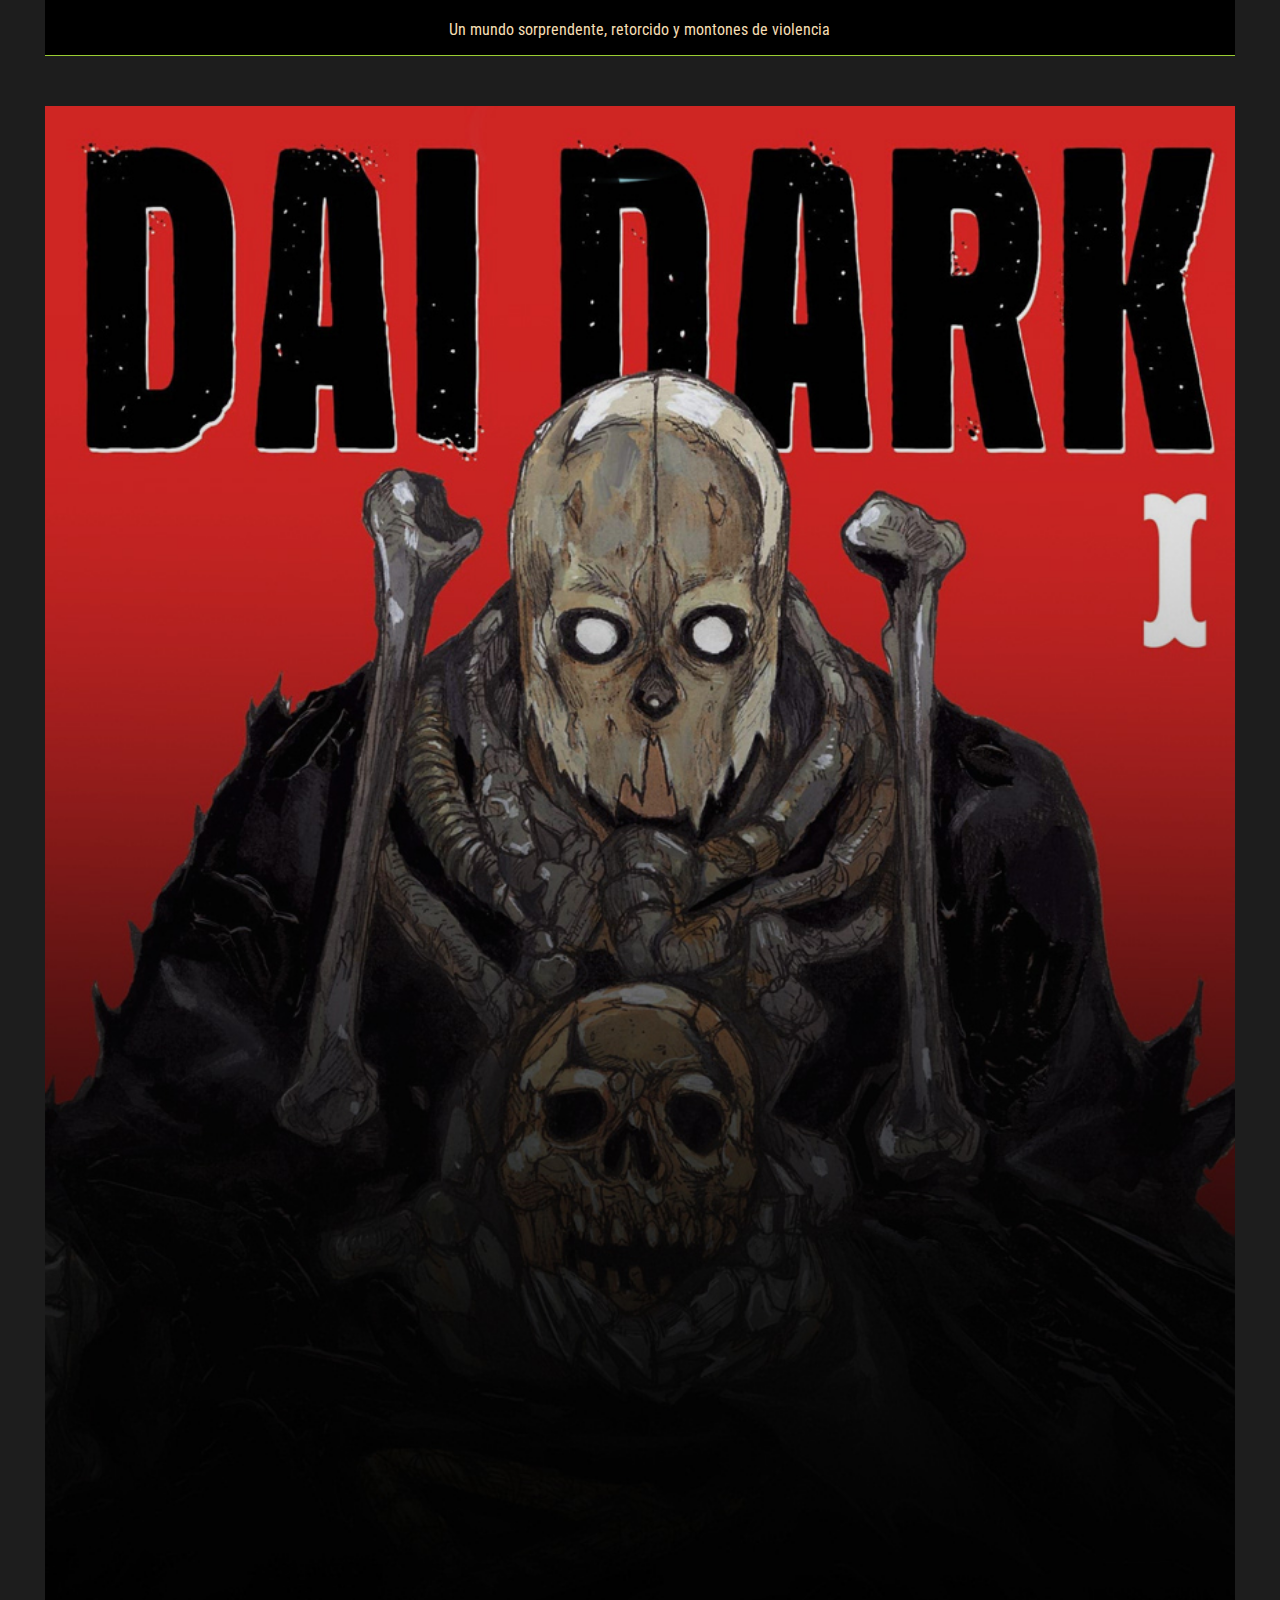
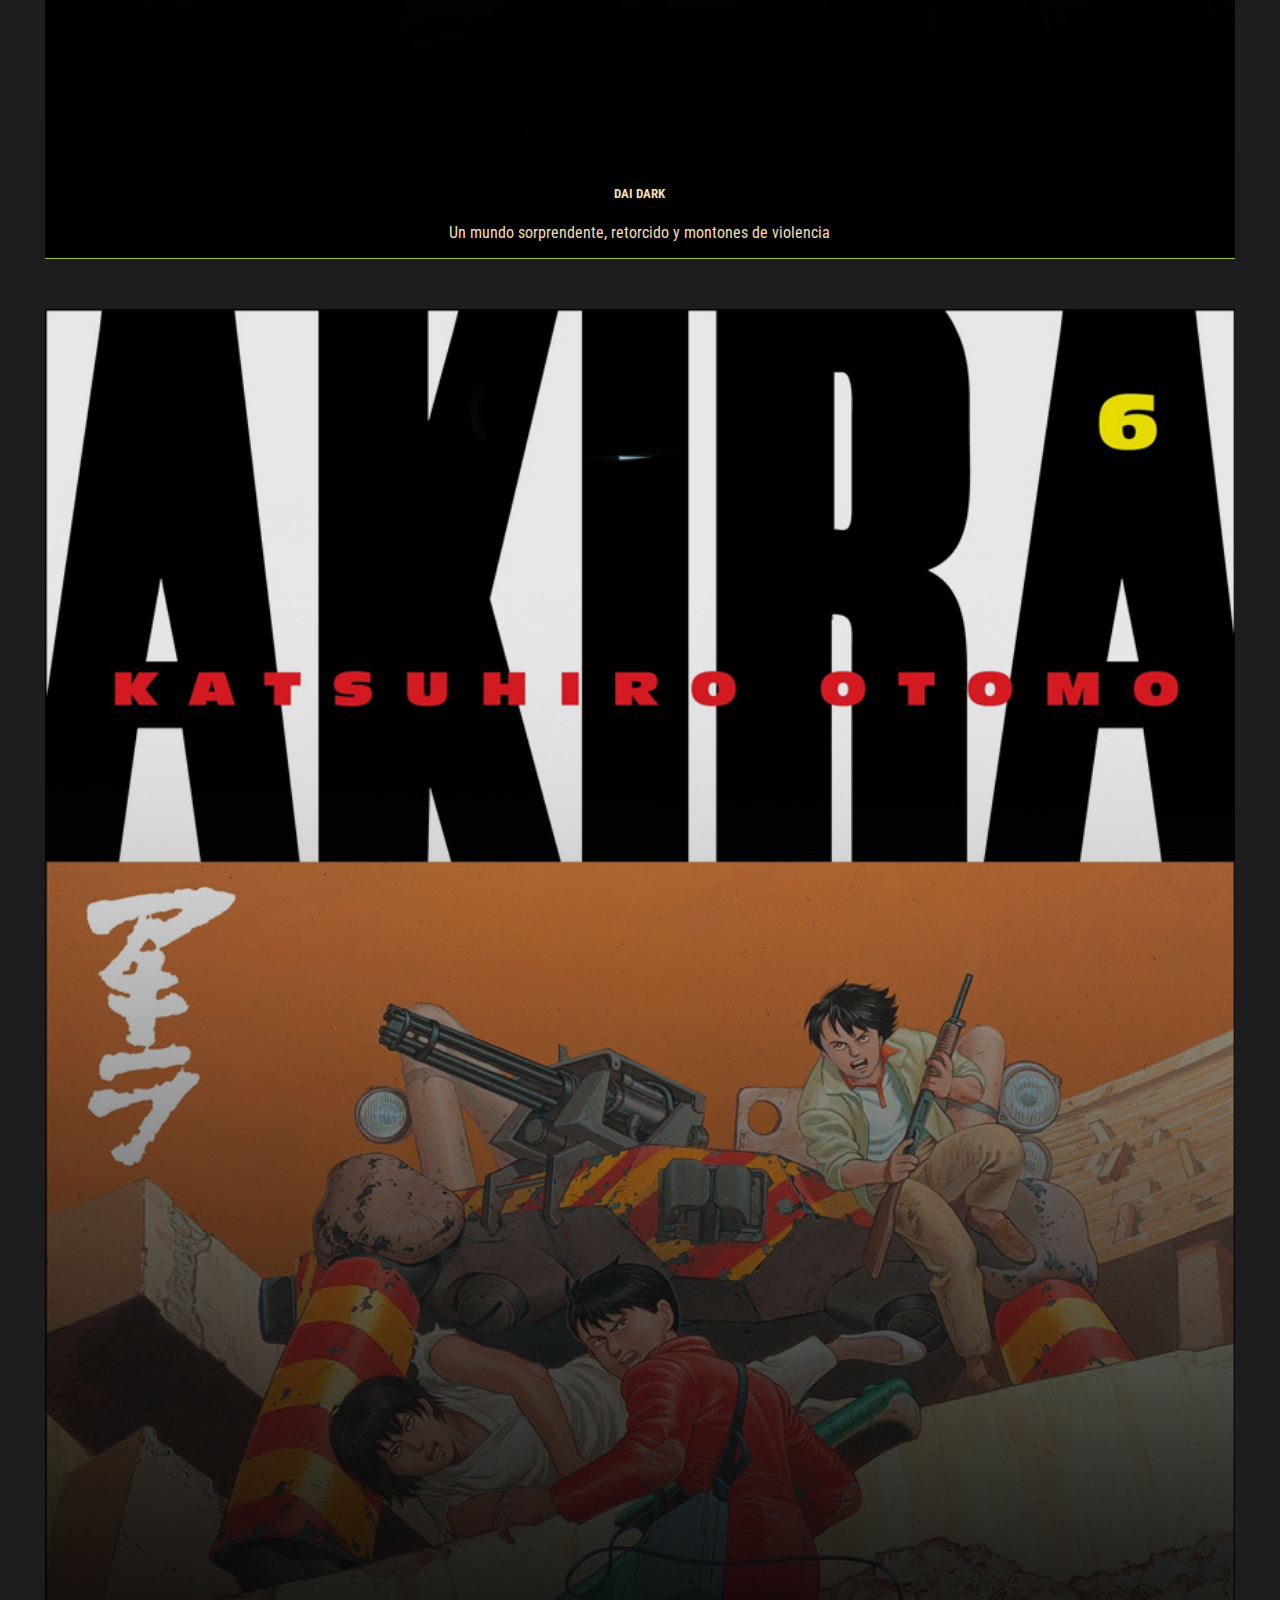
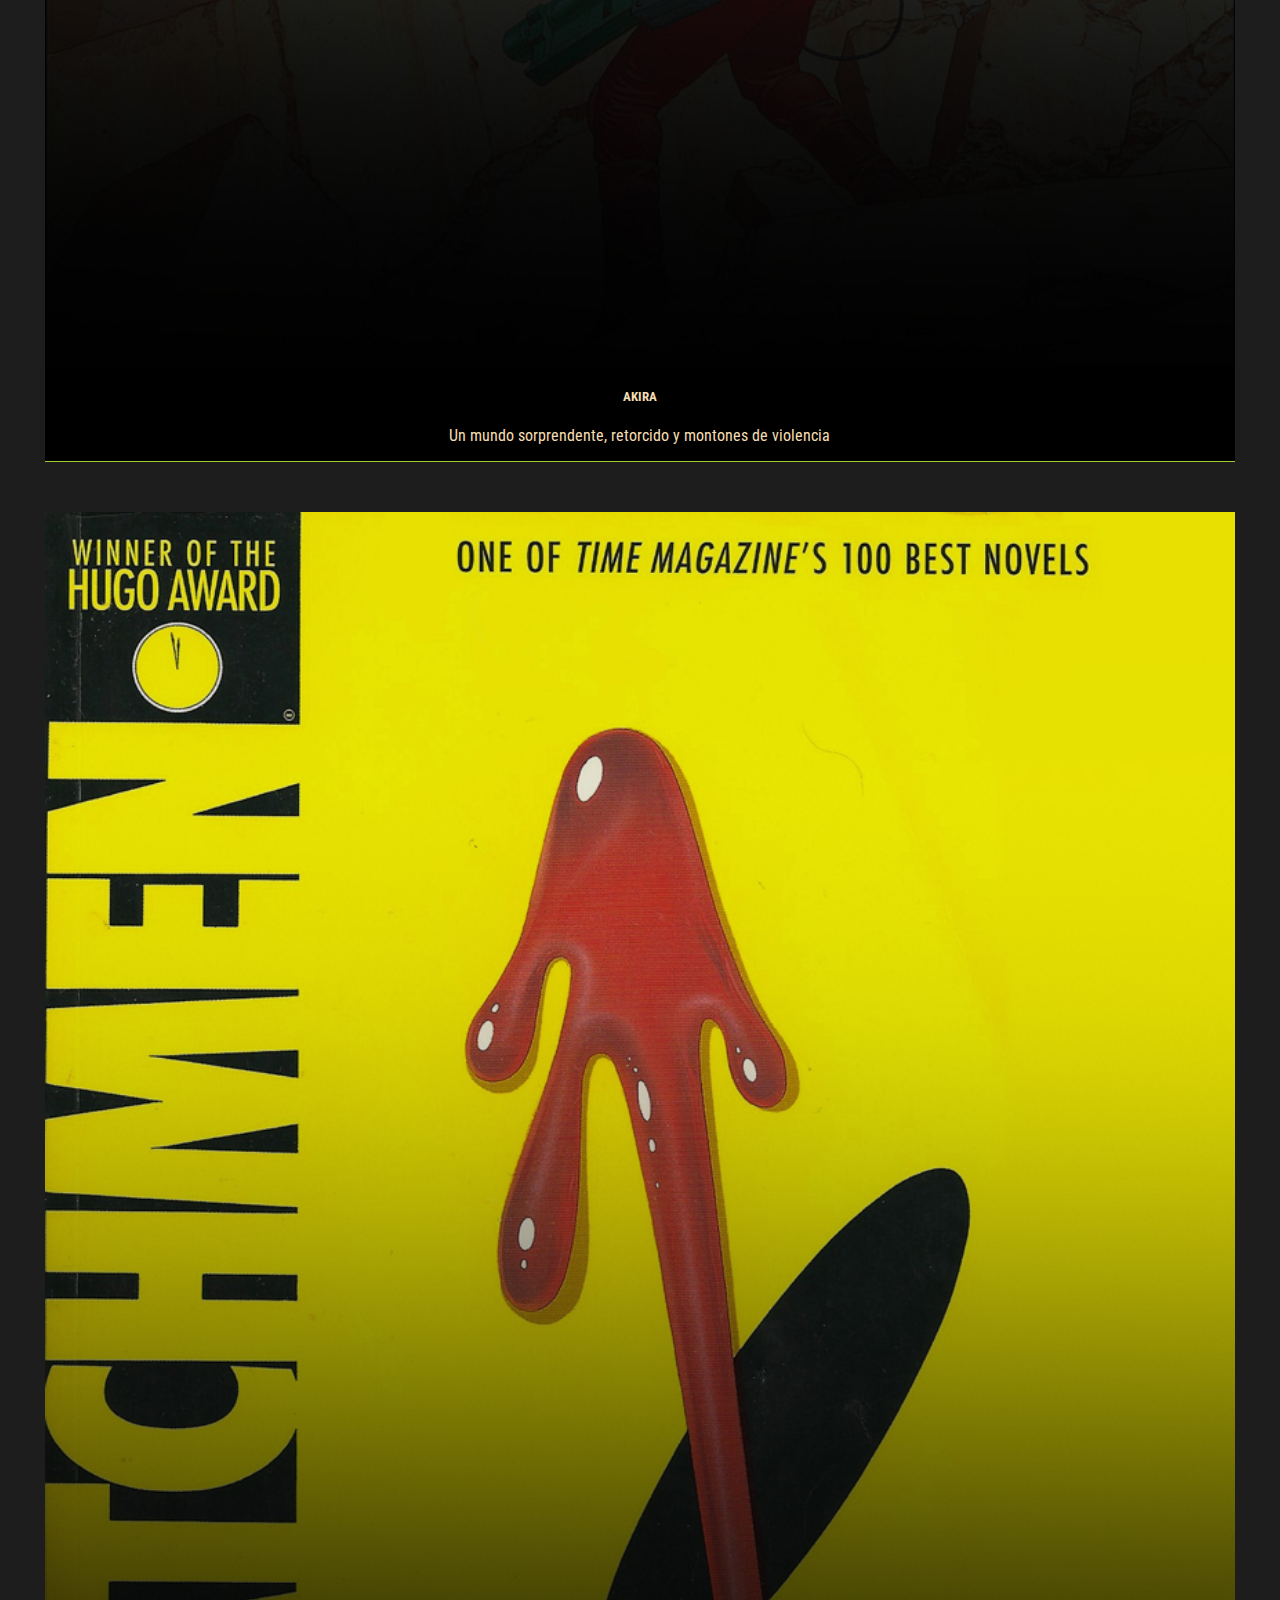
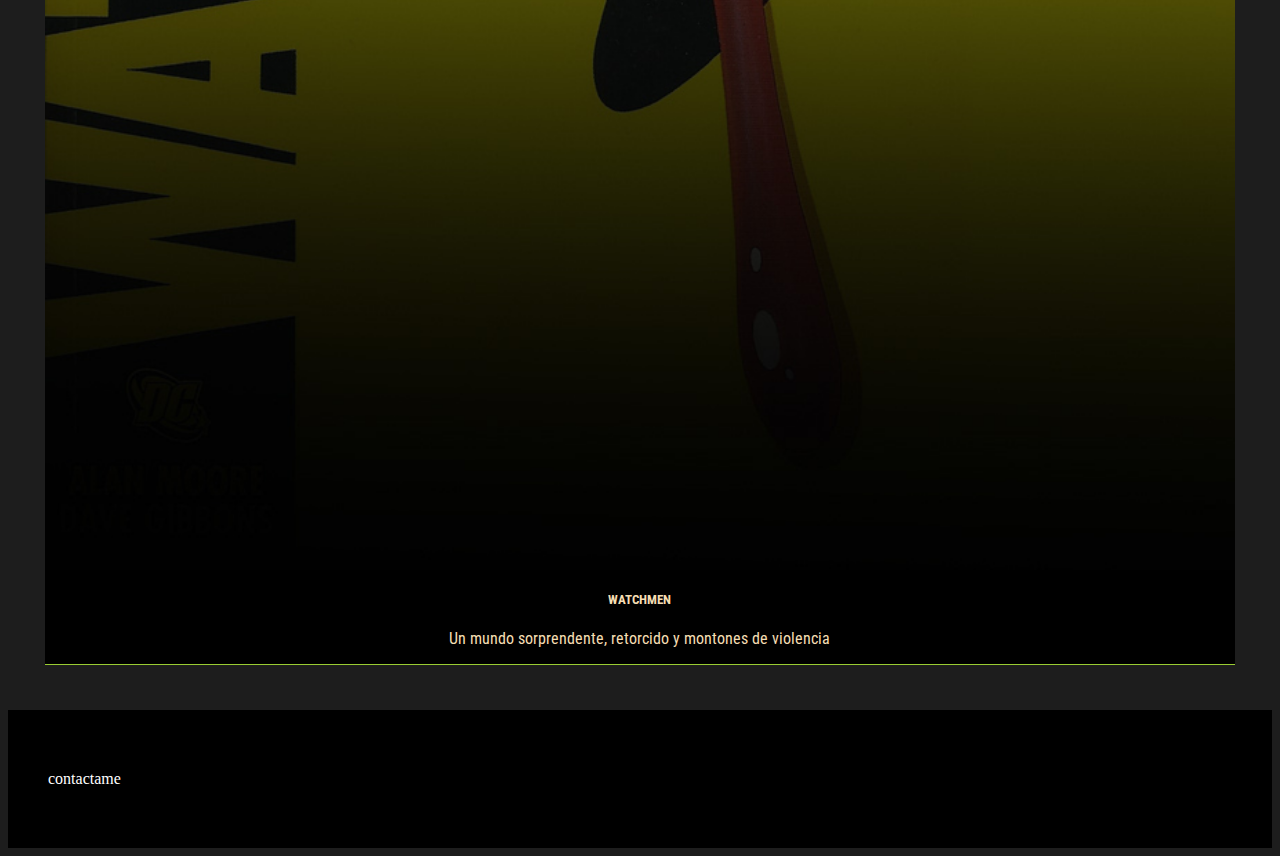
==== commit ac29b782: "se agrego la funcion de suscripcion al newslet" ====
--- a/index.html
+++ b/index.html
@@ -8,8 +8,6 @@
     <link rel="preconnect" href="https://fonts.gstatic.com">
     <link href="https://fonts.googleapis.com/css2?family=Roboto+Condensed:wght@400;700&display=swap" rel="stylesheet">
     <link rel="stylesheet" href="styles.css">
-
-
     <title>BACKSPACE, Tu citio web de noticias</title>
   </head>
   <nav class="navbar navbar-expand-lg navbar-light bg-light">
@@ -31,7 +29,7 @@
                 <a class="nav-link" href="#">COMICS</a>
               </li>
               <li class="nav-item">
-                <a class="nav-link" href="#">CONTACTANOS</a>
+                <a class="nav-link" href="form.html">CONTACTANOS</a>
               </li>
               <li class="nav-item dropdown">
                 <a class="nav-link dropdown-toggle" href="#" id="navbarDropdown" role="button" data-bs-toggle="dropdown" aria-expanded="false">
@@ -129,14 +127,14 @@
               <div class="col">
                 <a href=""><img src="assets/jojos quare.jpg" alt=""></a>
                 <div class="card-info">
-                  <h5>DOROHEDORO</h5>
+                  <h5>JOJO'S BIZARRE ADVENTURE</h5>
                   <P>Un mundo sorprendente, retorcido y montones de violencia</P>
                 </div>
               </div>
               <div class="col">
                 <a href=""><img src="assets/nichijou quare.jpg" alt=""></a>
                 <div class="card-info">
-                  <h5>DOROHEDORO</h5>
+                  <h5>NICHIJOU</h5>
                   <P>Un mundo sorprendente, retorcido y montones de violencia</P>
                 </div>
               </div>
@@ -186,12 +184,12 @@
        </section>
       </main>
       <footer>
-        <section>
+        <section class="footer-info-container">
           <div>
             contactame
           </div>
           <div>
-            apoyanos
+         
           </div>
         </section>
       </footer>
--- a/styles.css
+++ b/styles.css
@@ -129,4 +129,25 @@
     font-family: 'Roboto Condensed', sans-serif;
     border-bottom: 1px solid yellowgreen;
     color: wheat;
+}
+footer {
+    background-color: black;
+    color: white;
+    padding: 60px 40px;
+   
+}
+.footer-info-container {
+    display: flex;
+    
+}
+.form-container {
+    padding: 60px;
+    font-family: 'Roboto Condensed', sans-serif;
+    color: white;
+}
+.btn-primary {
+    color: #fff;
+    background-color: #9acd32;
+    border-color: #9acd32;
+    margin-top: 30px;
 }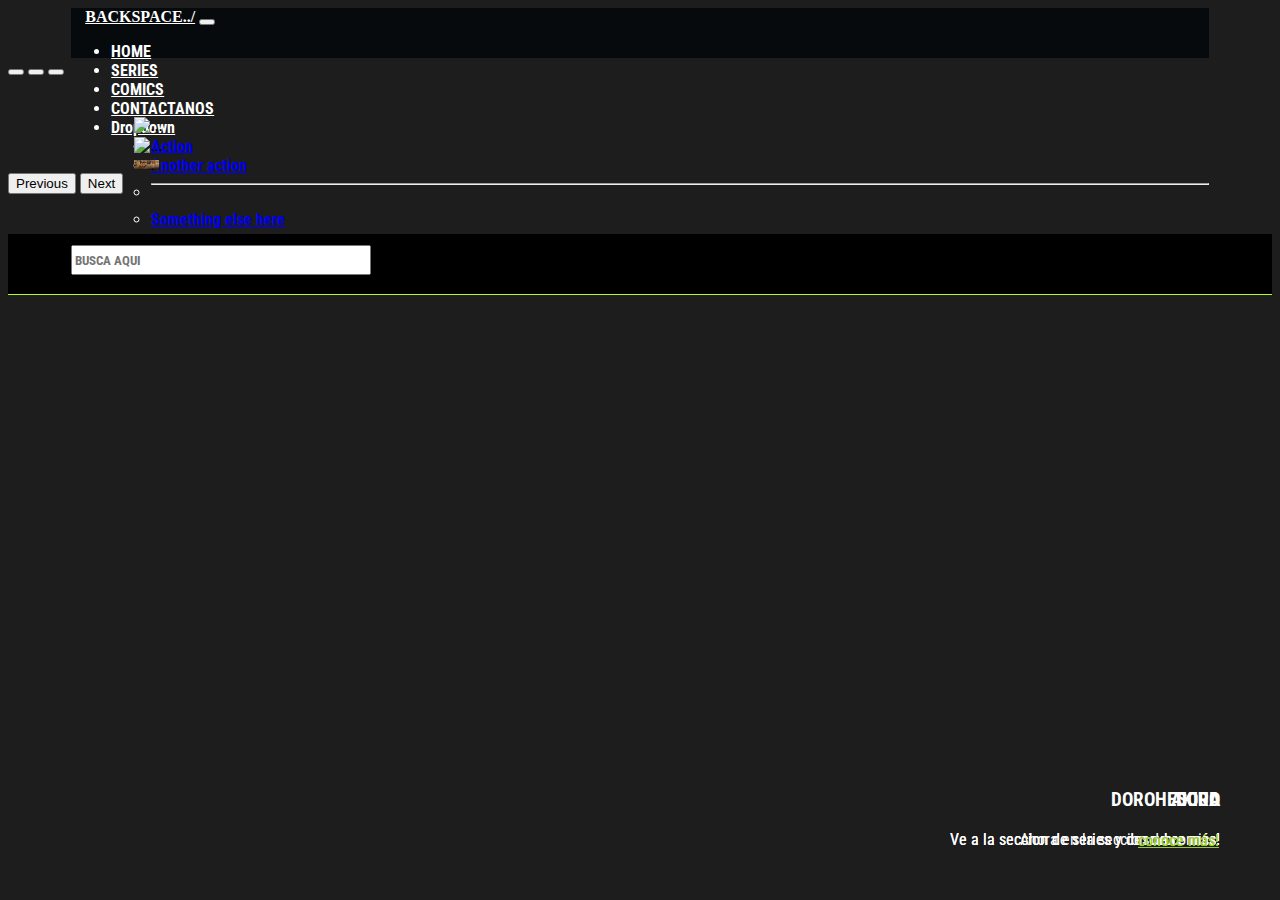
==== commit 0bd8ac03: "es limpio index.html" ====
--- a/index.html
+++ b/index.html
@@ -9,6 +9,8 @@
     <link href="https://fonts.googleapis.com/css2?family=Roboto+Condensed:wght@400;700&display=swap" rel="stylesheet">
     <link rel="stylesheet" href="styles.css">
     <title>BACKSPACE, Tu citio web de noticias</title>
+
+    <!--              HEADER              -->
   </head>
   <nav class="navbar navbar-expand-lg navbar-light bg-light">
         <div class="container-fluid">
@@ -20,7 +22,7 @@
           <div class="collapse navbar-collapse" id="navbarSupportedContent">
             <ul class="navbar-nav me-auto mb-2 mb-lg-0">
               <li class="nav-item">
-                <a class="nav-link active" aria-current="page" href="#">HOME</a>
+                <a class="nav-link active" aria-current="page" href="index.html">HOME</a>
               </li>
               <li class="nav-item">
                 <a class="nav-link" href="#">SERIES</a>
@@ -51,6 +53,8 @@
           </div>
         </div>
       </nav>
+
+         <!--             MAIN VIDEO              -->
       <div id="carouselExampleIndicators" class="carousel slide" data-bs-ride="carousel">
         <div class="carousel-indicators">
           <button type="button" data-bs-target="#carouselExampleIndicators" data-bs-slide-to="0" class="active" aria-current="true" aria-label="Slide 1"></button>
@@ -62,7 +66,7 @@
             <img src="assets/dorohedoro.jpg" class="d-block w-100" alt="...">
              <div class="carousel-info">
                 <h3>DOROHEDORO</h3>
-                <p>conoce el mejor pinche anime de la historia!</p>
+                <p>Ve a la seccion de series y descubre más!</p>
                 <a href="">conoce más!</a>
              </div>
           </div>
@@ -70,7 +74,7 @@
             <img src="assets/akira.jpg" class="d-block w-100" alt="...">
             <div class="carousel-info">
               <h3>AKIRA</h3>
-              <p>conoce el mejor pinche anime de la historia!</p>
+              <p>Ve a la seccion de series y descubre más!</p>
               <a href="">conoce más!</a>
            </div>
           </div>
@@ -94,104 +98,8 @@
       </div>
       <main>
           <div class="classes-title-container">
-            <h3>
-                CONOCE LAS MEJORES RECOMENDACIONES 
-            </h3>
-            <h3>
-                EL MUNDO DE LA CIENCIA FICCIÓN!_
-            </h3>
-          </div>
-      <div  class="description-container">
-        <p>Lorem ipsum dolor sit amet consectetur adipisicing elit. Sapiente fugiat voluptate nobis repellat esse veniam consequatur nulla ad nihil ipsa. Commodi reprehenderit fugiat repudiandae neque alias libero tempora sint minus!</p>
-      </div>
-         <div class="category-title">
-          <h3> LAS MEJORES SESRIES</h3>
-         </div>
-         <section class="cards-container">
-          <div class="container">
-            <div class="row row-cols-1 row-cols-sm-2 row-cols-md-4">
-              <div class="col">
-                <a href=""><img src="assets/dorohedoro square.jpg" alt=""></a>
-                <div class="card-info">
-                  <h5>DOROHEDORO</h5>
-                  <P>Un mundo sorprendente, retorcido y montones de violencia</P>
-                </div>
-              </div>
-              <div class="col">
-                <a href=""><img src="assets/boyack square.jpg" alt=""></a>
-                <div class="card-info">
-                  <h5>BOJACK HORSEMAN</h5>
-                  <P>Un mundo sorprendente, retorcido y montones de violencia</P>
-                </div>
-              </div>
-              <div class="col">
-                <a href=""><img src="assets/jojos quare.jpg" alt=""></a>
-                <div class="card-info">
-                  <h5>JOJO'S BIZARRE ADVENTURE</h5>
-                  <P>Un mundo sorprendente, retorcido y montones de violencia</P>
-                </div>
-              </div>
-              <div class="col">
-                <a href=""><img src="assets/nichijou quare.jpg" alt=""></a>
-                <div class="card-info">
-                  <h5>NICHIJOU</h5>
-                  <P>Un mundo sorprendente, retorcido y montones de violencia</P>
-                </div>
-              </div>
-            </div>
-          </div>
-         </section>
- 
-    <div  class="description-container">
-      <p>Lorem ipsum dolor sit amet consectetur adipisicing elit. Sapiente fugiat voluptate nobis repellat esse veniam consequatur nulla ad nihil ipsa. Commodi reprehenderit fugiat repudiandae neque alias libero tempora sint minus!</p>
-    </div>
-       <div class="category-title">
-        <h3> LO MEJOR EN COMICS Y MANGA</h3>
-       </div>
-       <section class="cards-container">
-        <div class="container">
-          <div class="row row-cols-1 row-cols-sm-2 row-cols-md-4">
-            <div class="col">
-             <a href=""> <img src="assets/scud square.jpg" alt=""></a>
-              <div class="card-info">
-                <h5>SCUD THE DIPOSABLE ASSASSIN</h5>
-                <P>Un mundo sorprendente, retorcido y montones de violencia</P>
-              </div>
-            </div>
-            <div class="col">
-              <a href=""><img src="assets/dai dark quare.jpg" alt=""></a>
-              <div class="card-info">
-                <h5>DAI DARK</h5>
-                <P>Un mundo sorprendente, retorcido y montones de violencia</P>
-              </div>
-            </div>
-            <div class="col">
-              <a href=""><img src="assets/Akira quare.jpg" alt=""></a>
-              <div class="card-info">
-                <h5>AKIRA</h5>
-                <P>Un mundo sorprendente, retorcido y montones de violencia</P>
-              </div>
-            </div>
-            <div class="col">
-              <a href=""><img src="assets/wATCHMAN quare.jpg" alt=""></a>
-              <div class="card-info">
-                <h5>WATCHMEN</h5>
-                <P>Un mundo sorprendente, retorcido y montones de violencia</P>
-              </div>
-            </div>
-          </div>
-        </div>
-       </section>
-      </main>
-      <footer>
-        <section class="footer-info-container">
-          <div>
-            contactame
-          </div>
-          <div>
-         
-          </div>
-        </section>
+
+     
       </footer>
   <body>
     <script src="https://cdn.jsdelivr.net/npm/bootstrap@5.0.1/dist/js/bootstrap.bundle.min.js" integrity="sha384-gtEjrD/SeCtmISkJkNUaaKMoLD0//ElJ19smozuHV6z3Iehds+3Ulb9Bn9Plx0x4" crossorigin="anonymous"></script>
